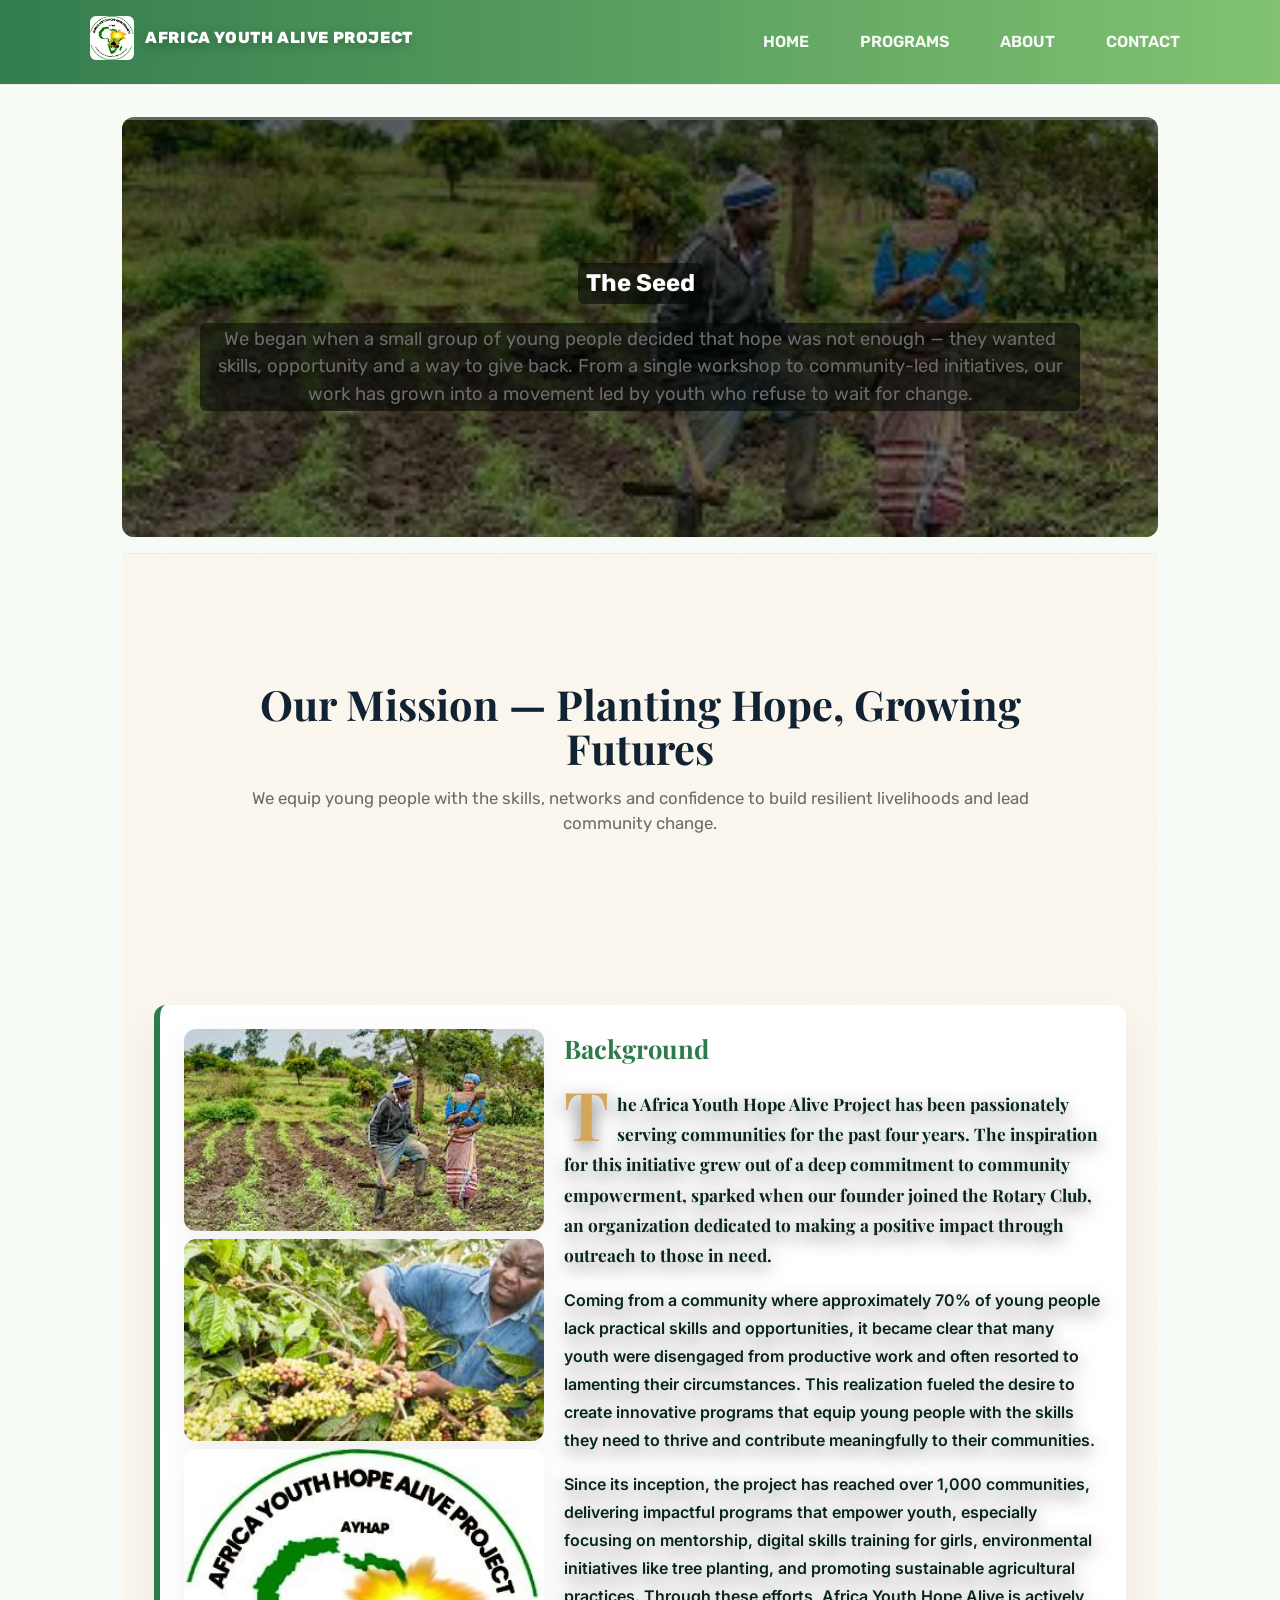
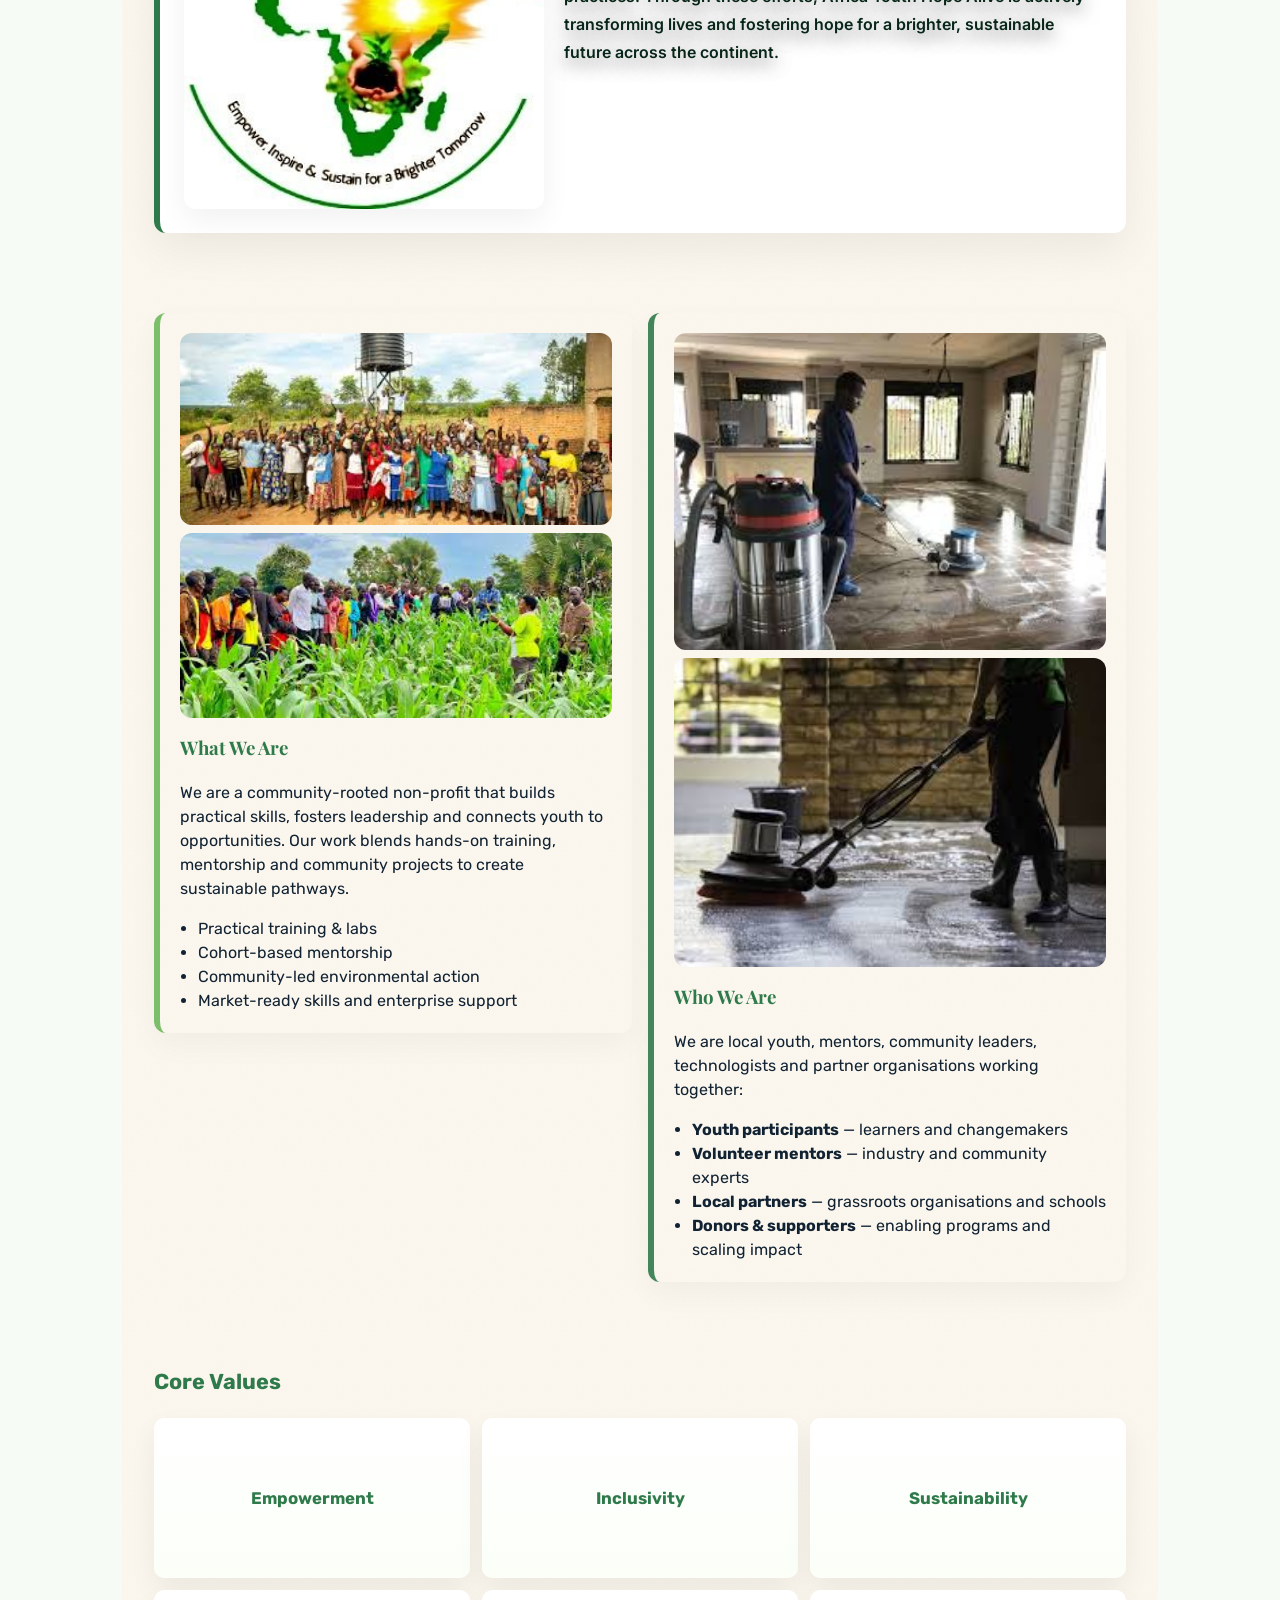
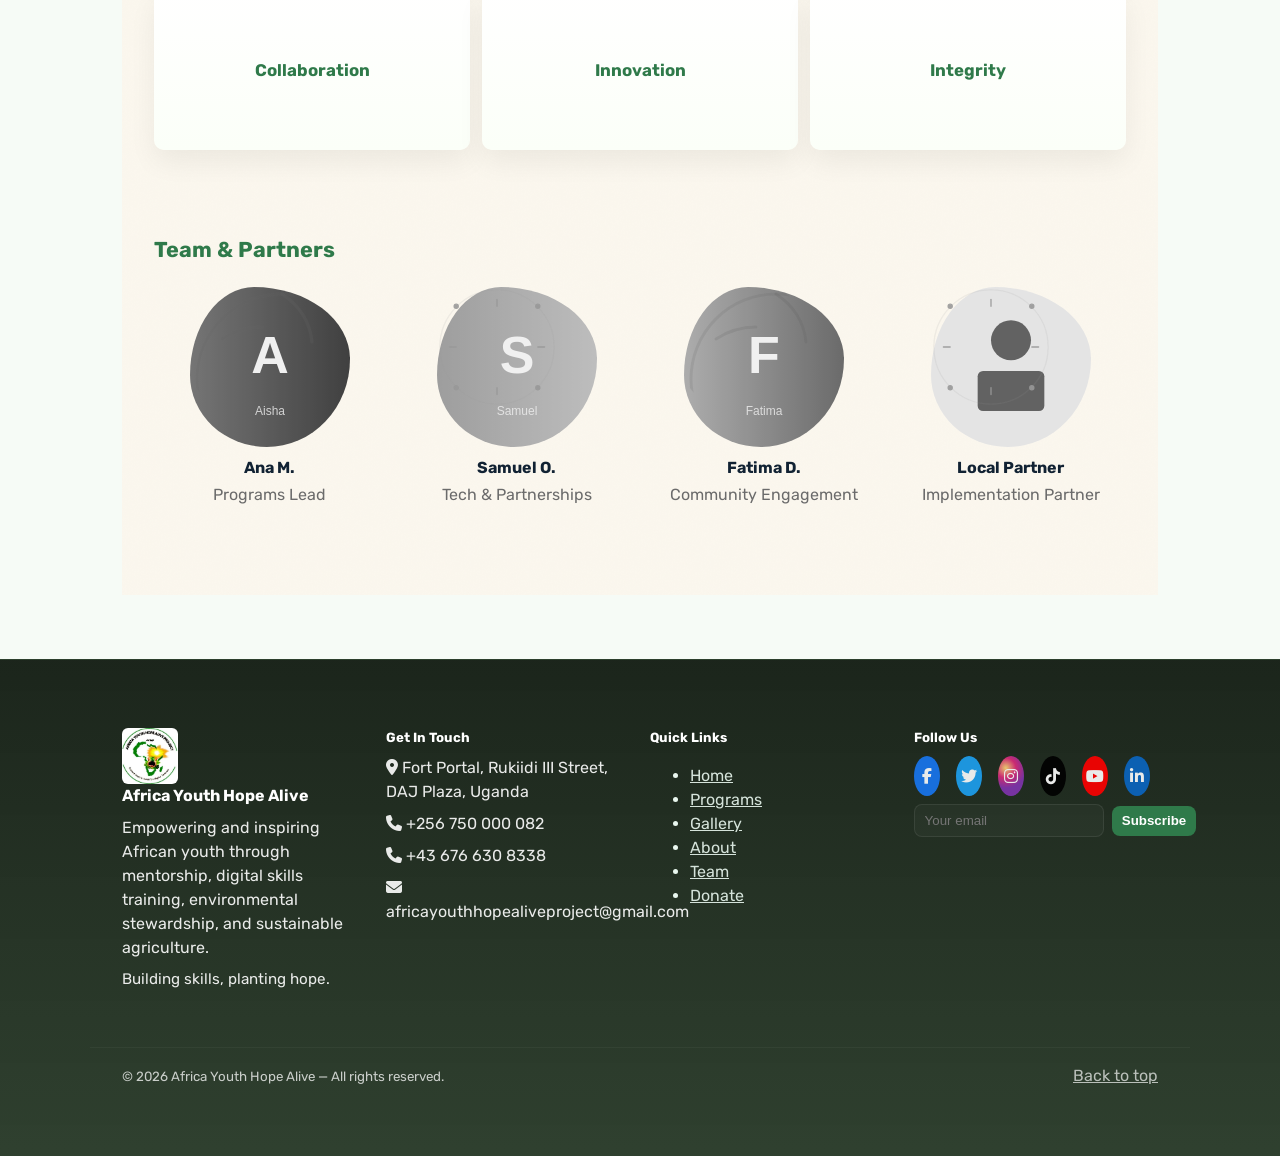
==== about.html @ 62cce955 "first commit" ====
<!doctype html>
<html lang="en">
<head>
  <meta charset="utf-8" />
  <meta name="viewport" content="width=device-width, initial-scale=1" />
  <title>About — AFRICA YOUTH ALIVE PROJECT</title>
  <link rel="stylesheet" href="https://cdnjs.cloudflare.com/ajax/libs/font-awesome/6.4.0/css/all.min.css" integrity="sha512-p6O3sX6Y7GQv+gWQk5xK1+6p3Y6G1G1K1J6D1p1x1G1K1J6D1p1x1G1K1J6D1p1x1" crossorigin="anonymous" referrerpolicy="no-referrer" />
  <link href="https://fonts.googleapis.com/css2?family=Inter:wght@300;400;600;700&display=swap" rel="stylesheet">
  <link href="https://fonts.googleapis.com/css2?family=Playfair+Display:wght@600;700&display=swap" rel="stylesheet">
  <link rel="stylesheet" href="css/sopot.css">
  <link rel="stylesheet" href="css/styles.css">
</head>
<body>
  <header class="site-header">
    <div class="container header-inner">
      <h1 class="logo"><a href="index.html" class="brand"><img src="assets/images/d1XpYEew_400x400.jpg" alt="Africa Youth Alive Project logo" class="site-logo"/><span class="site-title">AFRICA YOUTH ALIVE PROJECT</span></a></h1>
      <button class="nav-toggle" aria-label="Toggle navigation">☰</button>
      <nav class="main-nav">
        <a href="index.html">Home</a>
        <a href="programs.html">Programs</a>
        <a href="about.html">About</a>
        <a href="contact.html">Contact</a>
      </nav>
    </div>
  </header>
  <main class="container about-roots">
    <section class="narrative-hero" aria-label="Our Story — Seed">
      <div class="parallax-bg" style="background-image:url('assets/images/images-5.jpg')" aria-hidden="true"></div>
      <div class="container hero-content">
        <div class="hero-copy">
          <h1 class="text-bg-contrast">The Seed</h1>
          <p class="lead text-bg-contrast">We began when a small group of young people decided that hope was not enough — they wanted skills, opportunity and a way to give back. From a single workshop to community-led initiatives, our work has grown into a movement led by youth who refuse to wait for change.</p>
        </div>
      </div>
    </section>
    
    <!-- Background profile moved directly below hero (show immediately) -->
    <!-- background-profile removed (moved above) -->
    <!-- The Roots: Mission, Core Values Mosaic, Team/Partners -->
    <div class="below-hero-bg">
    <section class="roots-mission">
      <div class="mission-inner">
        <h1 class="mission-title">Our Mission — Planting Hope, Growing Futures</h1>
        <p class="mission-sub">We equip young people with the skills, networks and confidence to build resilient livelihoods and lead community change.</p>
      </div>
    </section>

    <section class="background-profile container" aria-label="Background">
      <div class="profile-card profile-grid">
        <div class="profile-portrait">
          <img src="assets/images/images-5.jpg" alt="Youth workshop portrait" loading="lazy" decoding="async" />
          <img src="assets/images/images.jpg" alt="Youth portrait 2" loading="lazy" decoding="async" />
          <img src="assets/images/d1XpYEew_400x400.jpg" alt="Logo portrait" loading="lazy" decoding="async" />
        </div>
        <div class="profile-body">
          <h2>Background</h2>
          <p class="profile-quote lead">The Africa Youth Hope Alive Project has been passionately serving communities for the past four years. The inspiration for this initiative grew out of a deep commitment to community empowerment, sparked when our founder joined the Rotary Club, an organization dedicated to making a positive impact through outreach to those in need.</p>

          <p>Coming from a community where approximately 70% of young people lack practical skills and opportunities, it became clear that many youth were disengaged from productive work and often resorted to lamenting their circumstances. This realization fueled the desire to create innovative programs that equip young people with the skills they need to thrive and contribute meaningfully to their communities.</p>

          <p>Since its inception, the project has reached over 1,000 communities, delivering impactful programs that empower youth, especially focusing on mentorship, digital skills training for girls, environmental initiatives like tree planting, and promoting sustainable agricultural practices. Through these efforts, Africa Youth Hope Alive is actively transforming lives and fostering hope for a brighter, sustainable future across the continent.</p>
        </div>
      </div>
    </section>

    <section class="what-who container">
      <div class="what-who-grid">
        <div class="what-card card large-card">
          <div class="card-media">
            <img src="assets/images/images-1.jpg" alt="Practical training" loading="lazy" decoding="async" />
            <img src="assets/images/images-2.jpg" alt="Training portrait 2" loading="lazy" decoding="async" />
          </div>
          <div class="card-body">
            <h3>What We Are</h3>
            <p>We are a community-rooted non-profit that builds practical skills, fosters leadership and connects youth to opportunities. Our work blends hands-on training, mentorship and community projects to create sustainable pathways.</p>
            <ul>
              <li>Practical training & labs</li>
              <li>Cohort-based mentorship</li>
              <li>Community-led environmental action</li>
              <li>Market-ready skills and enterprise support</li>
            </ul>
          </div>
        </div>
        <div class="who-card card large-card">
          <div class="card-media">
            <img src="assets/images/images-6.jpg" alt="Community leaders" loading="lazy" decoding="async" />
            <img src="assets/images/images-7.jpg" alt="Community portrait 2" loading="lazy" decoding="async" />
          </div>
          <div class="card-body">
            <h3>Who We Are</h3>
            <p>We are local youth, mentors, community leaders, technologists and partner organisations working together:</p>
            <ul class="who-list">
              <li><strong>Youth participants</strong> — learners and changemakers</li>
              <li><strong>Volunteer mentors</strong> — industry and community experts</li>
              <li><strong>Local partners</strong> — grassroots organisations and schools</li>
              <li><strong>Donors & supporters</strong> — enabling programs and scaling impact</li>
            </ul>
          </div>
        </div>
      </div>
    </section>

    <section class="roots-values container">
      <h2 class="section-heading">Core Values</h2>
      <div class="values-mosaic" role="list">
        <div class="flip-card" tabindex="0" role="listitem">
          <div class="flip-card-inner">
            <div class="flip-front">Empowerment</div>
            <div class="flip-back">We build capabilities through hands-on learning and mentorship.</div>
          </div>
        </div>
        <div class="flip-card" tabindex="0" role="listitem">
          <div class="flip-card-inner">
            <div class="flip-front">Inclusivity</div>
            <div class="flip-back">Everyone is welcome — we design programs for diverse needs.</div>
          </div>
        </div>
        <div class="flip-card" tabindex="0" role="listitem">
          <div class="flip-card-inner">
            <div class="flip-front">Sustainability</div>
            <div class="flip-back">We prioritize long-term impact and environmental stewardship.</div>
          </div>
        </div>
        <div class="flip-card" tabindex="0" role="listitem">
          <div class="flip-card-inner">
            <div class="flip-front">Collaboration</div>
            <div class="flip-back">We partner with communities, mentors and local organisations.</div>
          </div>
        </div>
        <div class="flip-card" tabindex="0" role="listitem">
          <div class="flip-card-inner">
            <div class="flip-front">Innovation</div>
            <div class="flip-back">We experiment with practical solutions and digital tools.</div>
          </div>
        </div>
        <div class="flip-card" tabindex="0" role="listitem">
          <div class="flip-card-inner">
            <div class="flip-front">Integrity</div>
            <div class="flip-back">We act transparently and responsibly in all our work.</div>
          </div>
        </div>
      </div>
    </section>

    <section class="roots-team container">
      <h2 class="section-heading">Team & Partners</h2>
      <div class="team-grid roots-grid">
        <div class="team-card roots-card">
          <div class="avatar avatar-leaf" style="background-image:url('assets/icons/team/A-M.svg')"></div>
          <h4>Ana M.</h4>
          <p>Programs Lead</p>
        </div>
        <div class="team-card roots-card">
          <div class="avatar avatar-circuit" style="background-image:url('assets/icons/team/S-O.svg')"></div>
          <h4>Samuel O.</h4>
          <p>Tech & Partnerships</p>
        </div>
        <div class="team-card roots-card">
          <div class="avatar avatar-leaf" style="background-image:url('assets/icons/team/F-D.svg')"></div>
          <h4>Fatima D.</h4>
          <p>Community Engagement</p>
        </div>
        <div class="team-card roots-card">
          <div class="avatar avatar-circuit" style="background-image:url('assets/icons/team/partner.svg')"></div>
          <h4>Local Partner</h4>
          <p>Implementation Partner</p>
        </div>
      </div>
    </section>
    </div>
  </main>
  <footer id="site-footer" class="site-footer">
    <div class="container footer-inner">
      <div class="col footer-about">
        <div class="footer-logo"><img src="assets/images/d1XpYEew_400x400.jpg" alt="Africa Youth Alive Project logo" class="site-logo"/></div>
        <h4>Africa Youth Hope Alive</h4>
        <p>Empowering and inspiring African youth through mentorship, digital skills training, environmental stewardship, and sustainable agriculture.</p>
        <p class="note">Building skills, planting hope.</p>
      </div>
      <div class="col footer-contact">
        <h5>Get In Touch</h5>
        <p><i class="fas fa-map-marker-alt"></i> Fort Portal, Rukiidi III Street, DAJ Plaza, Uganda</p>
        <p><i class="fas fa-phone"></i> +256 750 000 082</p>
        <p><i class="fas fa-phone"></i> +43 676 630 8338</p>
        <p><i class="fas fa-envelope"></i> africayouthhopealiveproject@gmail.com</p>
      </div>
      <div class="col footer-links">
        <h5>Quick Links</h5>
        <ul>
          <li><a href="index.html">Home</a></li>
          <li><a href="programs.html">Programs</a></li>
          <li><a href="gallery.html">Gallery</a></li>
          <li><a href="about.html">About</a></li>
          <li><a href="about.html#team">Team</a></li>
          <li><a href="donate.html">Donate</a></li>
        </ul>
      </div>
      <div class="col footer-follow">
        <h5>Follow Us</h5>
        <div class="social-icons">
          <a href="https://facebook.com/africayouthhopealive" aria-label="Facebook" target="_blank" rel="noopener"><i class="fab fa-facebook-f"></i></a>
          <a href="https://x.com/ayhap_?s=21" aria-label="Twitter" target="_blank" rel="noopener"><i class="fab fa-twitter"></i></a>
          <a href="https://www.instagram.com/ayhap_?igsh=bnV0dGRpdm4wZXp0&utm_source=qr" aria-label="Instagram" target="_blank" rel="noopener"><i class="fab fa-instagram"></i></a>
          <a href="https://www.tiktok.com/@africayouthhopealive_p?_r=1&_t=ZS-95q6ANTPNnp" aria-label="TikTok" target="_blank" rel="noopener"><i class="fab fa-tiktok"></i></a>
          <a href="https://youtube.com/africayouth" aria-label="YouTube" target="_blank" rel="noopener"><i class="fab fa-youtube"></i></a>
          <a href="https://linkedin.com/company/africayouth" aria-label="LinkedIn" target="_blank" rel="noopener"><i class="fab fa-linkedin-in"></i></a>
        </div>
        <form class="newsletter-form" data-formspree="YOUR_FORM_ID" action="#" method="POST">
          <label for="footer-news-email-a" class="sr-only">Email</label>
          <input id="footer-news-email-a" name="email" type="email" placeholder="Your email" required />
          <button class="btn" type="submit">Subscribe</button>
        </form>
      </div>
    </div>
    <div class="container footer-bottom">
      <div class="row">
        <div class="col"><small>© 2026 Africa Youth Hope Alive — All rights reserved.</small></div>
        <div class="col" style="text-align:right"><a href="#top">Back to top</a></div>
      </div>
    </div>
  </footer>

  <div class="modal" aria-hidden="true">
    <div class="modal-content">
      <div class="modal-header"><button class="modal-close btn">Close</button></div>
      <div class="modal-body"></div>
    </div>
  </div>

  <script src="js/main.js" defer></script>
</body>
</html>
---- css/sopot.css ----
/* Minimal Sopot-like theme CSS: responsive utilities and pre-styled components */
/* Fonts & Icons imported once here so all pages that include sopot.css get them */
@import url('https://fonts.googleapis.com/css2?family=Rubik:wght@300;400;500;700&family=Fira+Sans:wght@300;400;600;700&display=swap');
@import url('https://cdnjs.cloudflare.com/ajax/libs/font-awesome/6.4.0/css/all.min.css');
@import url('https://cdnjs.cloudflare.com/ajax/libs/OwlCarousel2/2.3.4/assets/owl.carousel.min.css');
@import url('https://cdnjs.cloudflare.com/ajax/libs/OwlCarousel2/2.3.4/assets/owl.theme.default.min.css');

:root{
  --sopot-bg:#ffffff; --sopot-accent:#2b9348; --sopot-muted:#6b7280; --sopot-max:1200px;
  --sopot-gap:1rem; --sopot-radius:8px; --sopot-shadow:0 6px 20px rgba(11,22,11,0.06);
}
*{box-sizing:border-box}
.site-fonts{font-family:'Rubik', 'Fira Sans', Inter, system-ui, Arial, sans-serif}
body{font-family:'Rubik', 'Fira Sans', Inter, system-ui, Arial, sans-serif;background:var(--sopot-bg);color:#0b0b0b;line-height:1.5;margin:0}
.container{max-width:var(--sopot-max);margin:0 auto;padding:0 1rem}

/* grid */
.row{display:flex;flex-wrap:wrap;gap:var(--sopot-gap)}
.col{flex:1 1 0;min-width:200px}
.col-1{flex:0 0 8.333%}
.col-2{flex:0 0 16.666%}
.col-3{flex:0 0 25%}
.col-4{flex:0 0 33.333%}
.col-6{flex:0 0 50%}

/* header/nav */
.site-header{background:linear-gradient(180deg,rgba(255,255,255,0.98),rgba(255,255,255,0.9));border-bottom:1px solid #eee;position:sticky;top:0;z-index:50}
.header-inner{display:flex;align-items:center;justify-content:space-between;padding:0.8rem 0}
.logo{font-weight:700;color:var(--sopot-accent);margin:0}
.main-nav{display:flex;gap:1rem;align-items:center}
.main-nav a{color:var(--sopot-muted);text-decoration:none;padding:0.4rem 0.6rem;border-radius:6px}
.main-nav a:hover{background:rgba(43,147,72,0.08);color:var(--sopot-accent)}
.nav-toggle{display:none;border:0;background:transparent;font-size:1.25rem}

/* hero */
.hero{padding:2.5rem 0}
.hero-slider{position:relative;overflow:hidden;border-radius:var(--sopot-radius);box-shadow:var(--sopot-shadow)}
.hero-slide{min-height:320px;background-size:cover;background-position:center;display:none}
.hero-slide.active{display:block}
.hero-overlay{background:linear-gradient(180deg,rgba(0,0,0,0.25),rgba(0,0,0,0.15));color:#fff;padding:2rem}
.hero-cta .btn{margin-right:0.5rem}

/* buttons */
.btn{display:inline-block;padding:0.6rem 1rem;border-radius:6px;background:var(--sopot-accent);color:#fff;text-decoration:none;border:0}
.btn.outline{background:transparent;color:var(--sopot-accent);border:1px solid rgba(43,147,72,0.12)}

/* cards and gallery */
.cards{display:grid;grid-template-columns:repeat(auto-fit,minmax(220px,1fr));gap:1rem}
.card{background:#fff;padding:1rem;border-radius:8px;box-shadow:var(--sopot-shadow)}
.gallery{display:grid;grid-template-columns:repeat(auto-fit,minmax(200px,1fr));gap:0.6rem}
.gallery img{width:100%;height:160px;object-fit:cover;border-radius:6px;cursor:pointer;transition:transform .18s ease}
.gallery img:hover{transform:scale(1.03)}

/* Flaticons placeholder support: put SVGs in assets/icons/flaticons/ and reference with .flaticon-[name] */
.flaticon {display:inline-block;width:1.2rem;height:1.2rem;background-size:contain;background-repeat:no-repeat;vertical-align:middle}
.flaticon-placeholder {background-image:url('/assets/icons/flaticons/placeholder.svg')}

/* CSS Animations */
.animate-fadein{animation:fadeInUp .6s ease both}
@keyframes fadeInUp{from{opacity:0;transform:translateY(12px)}to{opacity:1;transform:none}}

/* Owl Carousel small helper to make carousel touch-friendly and responsive */
.owl-carousel .owl-item img{display:block;width:100%;height:auto}

/* Card hover & elevation */
.card{transition:transform .18s ease,box-shadow .18s ease}
.card:hover{transform:translateY(-6px);box-shadow:0 18px 40px rgba(11,22,11,0.08)}

/* footer */
.site-footer{background:#f8faf9;padding:1.2rem 0;border-top:1px solid #eee}
.footer-inner{display:flex;gap:1rem;flex-wrap:wrap}
.footer-col{flex:1 1 220px}

/* modal */
.modal{position:fixed;inset:0;display:none;align-items:center;justify-content:center;background:rgba(0,0,0,0.6);z-index:80}
.modal.open{display:flex}
.modal-content{background:#fff;max-width:90%;max-height:90%;padding:0;border-radius:8px;overflow:auto}
.modal-body img,.modal-body video{max-width:100%;height:auto;display:block}

/* responsive tweaks */
@media (max-width:800px){.main-nav{display:none}.main-nav.open{display:flex;flex-direction:column;background:#fff;position:absolute;top:64px;right:12px;padding:0.6rem;border-radius:8px;box-shadow:var(--sopot-shadow)}.nav-toggle{display:block}}
---- css/styles.css ----
:root{
  --bg:#f6fbf6;
  --card:#ffffff;
  --accent:#2f7a4a;
  --accent-2:#7bbf6a;
  --electric-cyan:#00cbd6;
  --savannah-gold:#d4a65a;
  --muted:#6b6b6b;
  --max-width:1100px;
  --radius:10px;
}
/* Enable smooth scrolling for in-page anchors */
html{scroll-behavior:smooth}
*{box-sizing:border-box}
.note {font-size:.95rem;color:var(--muted)}
/* Base font stack: Rubik + Fira Sans provided by sopot.css */
body{margin:0;background:var(--bg);color:#123;line-height:1.5}
.container{max-width:var(--max-width);margin:0 auto;padding:2rem}
.site-header{background:linear-gradient(90deg, rgba(47,122,74,0.98), rgba(123,191,106,0.95));color:#fff}
.header-inner{display:flex;align-items:center;justify-content:space-between;padding:1rem 0;gap:1rem}
.logo{margin:0;font-size:1.25rem;font-weight:800;color:#fff;letter-spacing:0.6px;text-transform:uppercase;text-shadow:0 3px 12px rgba(0,0,0,0.28)}
.main-nav{display:flex;gap:0.5rem;align-items:center}
.main-nav a{color:rgba(255,255,255,0.95);margin-left:1rem;text-decoration:none;font-weight:600}
.logo{letter-spacing:0.6px}
.main-nav a{text-transform:uppercase}
/* Make small-screen nav links uppercase too */
@media(max-width:880px){.main-nav a{text-transform:uppercase}}
.nav-toggle{display:none;background:transparent;border:2px solid rgba(255,255,255,0.12);color:#fff;padding:6px 10px;border-radius:8px;font-size:18px}

/* Logo image: header and footer */
.site-logo{height:44px;width:auto;display:block;border-radius:6px}
.footer-logo .site-logo{height:56px}
@media(max-width:720px){.site-logo{height:36px}.footer-logo .site-logo{height:40px}}

/* Brand: inline logo + title in header */
.logo .brand{display:inline-flex;align-items:center;gap:.7rem;text-decoration:none;color:inherit}
.site-title{font-weight:800;color:#fff;text-transform:uppercase;letter-spacing:0.6px;font-size:1rem}
@media(max-width:520px){.site-title{display:none}}

/* Sticky header */
.site-header{position:sticky;top:0;z-index:60}
.site-header.scrolled{box-shadow:0 6px 18px rgba(10,20,10,0.12)}
.hero{position:relative;min-height:520px;display:flex;align-items:center;padding:0}
.hero::before{content:'';position:absolute;inset:0;background:linear-gradient(180deg,rgba(4,8,6,0.5),rgba(4,8,6,0.18));z-index:1}
.hero-inner{position:relative;z-index:2;padding:4rem 0}

/* Improve perceived image quality site-wide and ensure vivid hero text */
/* Subtle global image enhancements: slightly increase contrast/saturation for large visuals */
img{max-width:100%;height:auto;display:block}
.hero-image img, .hero-slide, .gallery img, .team-card img, .impact-card img, .contact-portrait img{filter:contrast(1.04) saturate(1.06);will-change:filter}

/* Hero overlay for strong text contrast over background images */
.hero{position:relative;background-size:cover;background-position:center}
.hero::before{content:'';position:absolute;inset:0;background:linear-gradient(180deg,rgba(4,8,6,0.56),rgba(4,8,6,0.18));pointer-events:none;z-index:1}
.hero .hero-inner,.hero .hero-overlay{position:relative;z-index:2}
.hero .hero-overlay h1,.hero .hero-overlay h2{color:#fff;text-shadow:0 8px 28px rgba(0,0,0,0.65);line-height:1.03}
  .hero .lead{color:#ffffff;font-weight:600;text-shadow:0 8px 26px rgba(0,0,0,0.72)}

/* Ensure hero buttons stand out */
.hero .btn{box-shadow:0 8px 30px rgba(0,0,0,0.18);border:none}

@media(max-width:720px){
  .hero::before{background:linear-gradient(180deg,rgba(4,8,6,0.6),rgba(4,8,6,0.28))}
}

/* Use existing Background/Profile card for the Background Story
  - eco-overlay using a local image
  - large serif typography for the leading paragraph
  - Savannah Gold drop-cap on the first letter of the lead paragraph */
.background-profile .profile-card{max-width:980px;margin:1rem auto;padding:2.25rem;border-radius:12px;background-image:linear-gradient(180deg, rgba(4,8,6,0.78), rgba(4,8,6,0.5)), url('assets/images/images-5.jpg');background-size:cover;background-position:center;color:#fff;box-shadow:0 24px 48px rgba(4,8,6,0.28);border-left:6px solid rgba(255,255,255,0.06);background-blend-mode:multiply}
.background-profile h2{font-family:'Playfair Display',serif;font-size:1.6rem;margin-top:0;color:#fff;text-shadow:0 6px 18px rgba(0,0,0,0.6)}
.background-profile .profile-card p{color:#ffffff;line-height:1.8;margin-bottom:0.9rem;font-family:Inter, system-ui, -apple-system, 'Segoe UI', Roboto, 'Helvetica Neue', Arial;text-shadow:0 6px 18px rgba(0,0,0,0.6)}
.background-profile .profile-card .profile-quote{font-family:'Playfair Display',serif;font-size:1.18rem;max-width:880px}
.background-profile .profile-card .profile-quote::first-letter{float:left;font-size:4.2rem;line-height:0.72;margin-right:.5rem;color:var(--savannah-gold);font-weight:700;text-shadow:0 6px 18px rgba(0,0,0,0.6)}
@media(max-width:720px){.background-profile .profile-card{padding:1.25rem}.background-profile .profile-card .profile-quote::first-letter{font-size:3rem}}

/* Improve text visibility on hero and key headings */
.hero h1, .hero h2, .hero .lead, .hero p, .hero .hero-content * {
  background: rgba(4,8,6,0.6);
  display: inline-block;
  padding: 0.15rem 0.5rem;
  border-radius: 6px;
  color: #ffffff;
  text-shadow: 0 4px 10px rgba(0,0,0,0.6);
}

/* Reusable utility for applying a dark, semi-opaque text background */
.text-bg-contrast {
  background: rgba(4,8,6,0.6);
  padding: 0.15rem 0.5rem;
  border-radius: 6px;
  color: #ffffff;
  display: inline-block;
  text-shadow: 0 4px 10px rgba(0,0,0,0.6);
}

@media(max-width:520px){
  .hero h1, .hero h2, .hero .lead, .hero p, .hero .hero-content * {
    padding: 0.1rem 0.35rem;
    border-radius: 4px;
  }
}

/* Dual-Growth hero split */
.hero-split{position:relative;padding:0}
.hero-split-inner{display:grid;grid-template-columns:1fr 40px 1fr;align-items:stretch;gap:0;position:relative}
.hero-left,.hero-right{min-height:420px;display:flex;align-items:center;justify-content:center;color:#fff}
.hero-left{background:linear-gradient(180deg,rgba(4,8,6,0.55),rgba(4,8,6,0.25));padding:2rem}
.hero-right{background:linear-gradient(180deg,rgba(4,8,6,0.55),rgba(4,8,6,0.12));padding:2rem}
.hero-panel-copy{max-width:520px;text-align:left}
.hero-panel-copy h1{font-size:2.6rem;margin:0 0 .6rem;line-height:1}
.hero-panel-copy p{font-size:1.05rem;margin-bottom:.8rem;color:rgba(255,255,255,0.9)}
.hero-divider{width:4px;background:linear-gradient(180deg,rgba(255,255,255,0.12),rgba(255,255,255,0.02));position:absolute;left:50%;top:0;bottom:0;transform:translateX(-50%);pointer-events:none}
.hero-glass{position:relative;left:50%;transform:translateX(-50%);width:84%;max-width:820px;border-radius:12px;padding:1rem;background:rgba(255,255,255,0.06);backdrop-filter:blur(6px) saturate(110%);box-shadow:0 10px 30px rgba(0,0,0,0.14);border:1px solid rgba(255,255,255,0.06);margin-top:-3rem}
.hero-glass-inner{color:#fff;text-align:center;padding:.8rem}
.glass-title{font-size:1.4rem;margin:0 0 .25rem}
.glass-lead{opacity:0.9;margin:0 0 .6rem}

/* Divider animation anchor for JS */
.hero-split[data-divider-offset] .hero-divider{transform:translateX(calc(-50% + var(--divider-offset, 0px))) }

@media(max-width:900px){.hero-split-inner{grid-template-columns:1fr}.hero-glass{position:static;margin:-3rem 1rem 1rem}}

@media(max-width:760px){
  .hero-panel-copy h1{font-size:1.6rem}
  .hero-panel-copy p{font-size:.95rem}
  .hero-left,.hero-right{min-height:300px}
  .hero-glass{margin-top:-1.5rem;padding:.8rem}
}

/* Digital Seed dashboard */
.digital-seed{margin-top:1.25rem}
.seed-row{display:grid;grid-template-columns:repeat(4,1fr);gap:1rem;margin-top:1rem}
.seed-card{padding:1.25rem;border-radius:12px;background:var(--card);box-shadow:0 12px 30px rgba(10,20,10,0.04);text-align:center;color:#123;border:1px solid rgba(10,20,10,0.04)}
.seed-card .seed-icon{font-size:28px;margin-bottom:.4rem}
.seed-card h4{margin:0 0 .25rem}
.seed-number{font-size:1.6rem;font-weight:700;margin:0;color:var(--accent)}
.seed-note{opacity:0.8;margin-top:.5rem;color:var(--muted)}
.seed-card.accent-gold .seed-number{color:var(--savannah-gold)}
.seed-card.accent-cyan .seed-number{color:var(--electric-cyan)}
.seed-card.accent-earth .seed-number{color:var(--accent-2)}
.seed-card.accent-default .seed-number{color:var(--accent)}
@media(max-width:880px){.seed-row{grid-template-columns:repeat(2,1fr)}}

/* Objective carousel styles */
.objective-carousel{display:flex;align-items:center;gap:.5rem}
.objective-carousel .obj-slides{display:flex;overflow:hidden;width:100%}
.obj-slide{min-width:100%;flex:0 0 100%;padding:1rem;border-radius:10px;background:var(--card);box-shadow:0 8px 30px rgba(10,20,10,0.04);text-align:left}
.obj-slide .obj-icon{font-size:28px;width:48px;height:48px;border-radius:10px;display:inline-flex;align-items:center;justify-content:center;margin-right:.6rem}
.obj-slide h4{display:inline-block;margin:0;font-size:1.05rem}
.obj-prev,.obj-next{background:transparent;border:none;font-size:22px;padding:.2rem .6rem;cursor:pointer}
.accent-gold{color:var(--savannah-gold);background:linear-gradient(180deg,rgba(212,166,90,0.08),rgba(212,166,90,0.03));border-radius:8px;padding:.45rem}
.accent-cyan{color:var(--electric-cyan);background:linear-gradient(180deg,rgba(0,203,214,0.08),rgba(0,203,214,0.03));border-radius:8px;padding:.45rem}
.accent-earth{color:var(--accent-2);background:linear-gradient(180deg,rgba(123,191,106,0.08),rgba(123,191,106,0.03));border-radius:8px;padding:.45rem}
.accent-green{color:var(--accent);background:linear-gradient(180deg,rgba(47,122,74,0.08),rgba(47,122,74,0.03));border-radius:8px;padding:.45rem}

/* Hero slider */
.hero-slider{position:relative;overflow:hidden;border-radius:12px}
.hero-slide{min-height:340px;display:flex;align-items:center;padding:2rem;background-size:cover;background-position:center;transition:transform .6s ease,opacity .6s ease;opacity:0;transform:translateX(20px)}
.hero-slide.active{opacity:1;transform:none}
.hero-overlay{max-width:920px;margin:0 auto;text-align:center;padding:2rem;border-radius:12px;background:rgba(255,255,255,0.02);backdrop-filter:blur(6px);color:#fff}
.hero-overlay h1{font-size:2.6rem;margin:0 0 .6rem}
.hero-overlay .lead{font-size:1.05rem;opacity:0.95}
.hero-controls{position:absolute;left:0;right:0;top:50%;transform:translateY(-50%);display:flex;justify-content:space-between;padding:0 1rem}
.hero-controls button{background:rgba(0,0,0,0.35);border:none;color:#fff;padding:.5rem .75rem;border-radius:8px;font-size:18px}
.hero-dots{position:absolute;left:50%;transform:translateX(-50%);bottom:12px;display:flex;gap:.5rem}
.hero-dot{width:10px;height:10px;border-radius:50%;background:rgba(255,255,255,0.5);cursor:pointer}
.hero-dot.active{background:var(--accent)}

/* Team cards */
.team-grid{display:grid;grid-template-columns:repeat(auto-fit,minmax(220px,1fr));gap:1rem}
.team-card{background:var(--card);padding:1rem;border-radius:10px;text-align:center;transition:transform .18s ease,box-shadow .18s ease}
.team-card:hover{transform:translateY(-6px);box-shadow:0 18px 40px rgba(11,22,11,0.06)}
.team-avatar{width:96px;height:96px;border-radius:50%;object-fit:cover;margin:0 auto 0.5rem;display:block}
.social-icons{display:flex;justify-content:center;gap:.5rem;margin-top:.5rem}
.social-icons a{display:inline-flex;width:36px;height:36px;align-items:center;justify-content:center;border-radius:8px;color:#fff;text-decoration:none}
.social-icons a.ig{background:#E1306C}
.social-icons a.fb{background:#1877F2}
.social-icons a.wa{background:#25D366}
.social-icons a.tt{background:#000000}
.social-icons a.x{background:#1DA1F2}
.social-icons a.li{background:#0A66C2}

.hero-copy h2{font-size:2rem;margin:0 0 .5rem}
.lead{color:var(--muted);margin-bottom:1rem}
.hero-image img{width:100%;height:320px;object-fit:cover;border-radius:var(--radius);box-shadow:0 8px 30px rgba(18,34,16,0.08)}
.btn{display:inline-block;background:var(--accent);color:#fff;padding:.6rem 1rem;border-radius:8px;text-decoration:none;font-weight:600}
.btn.outline{background:transparent;border:2px solid rgba(0,0,0,0.06);color:var(--accent)}
.values-list{display:grid;grid-template-columns:repeat(2,1fr);gap:.5rem;padding-left:0;list-style:none}
.values-list li{background:var(--card);padding:.75rem;border-radius:8px;box-shadow:0 6px 18px rgba(10,20,10,0.03)}
.objectives ol{background:transparent;padding-left:1.25rem}
.programs-preview .cards{display:grid;grid-template-columns:repeat(auto-fit,minmax(220px,1fr));gap:1rem;margin-top:1rem}

/* Featured program images */
.featured-image{width:100%;height:200px;object-fit:cover;border-radius:10px;display:block;margin:0 0.5rem 0.8rem}
.seed-card .featured-image{max-height:none}
@media(max-width:880px){.featured-image{height:140px}}

/* Mission and Core Values styling on homepage */
.container .values h3{font-family:'Playfair Display',serif;font-size:1.35rem;color:var(--accent)}
.container .values p{color:#123}
.container .values-list li{background:linear-gradient(180deg,#fff,#f8fff8);padding:.6rem;border-radius:8px;margin-bottom:.45rem}
.objectives h3{font-family:'Playfair Display',serif;font-size:1.35rem;color:var(--accent)}
.objective-carousel .obj-slide{background:linear-gradient(180deg,#ffffff,#fbfff8)}
/* Programs page specific styling */
.programs-hero .hero-overlay h1{font-size:2.1rem;margin:0 0 .5rem}
.programs-hero .lead{color:rgba(255,255,255,0.9)}
.program-detail .card{margin-top:1rem;padding:1.25rem;border-radius:10px;background:linear-gradient(180deg,#fff,#fbfff8);border-left:6px solid var(--accent);box-shadow:0 10px 30px rgba(10,20,10,0.04)}
.program-detail .card h3{margin-top:0}
.program-detail .card ul{margin:0 0 1rem 1.25rem}
.programs .card .btn{margin-top:.75rem}

/* Branch sections (alternating layouts) */
.branch{display:grid;grid-template-columns:1fr 420px;gap:2rem;align-items:center;padding:2.25rem 0}
.branch .content{padding:1rem}
.branch .media{border-radius:12px;overflow:hidden}

/* Tech / Digi Girls style (dark, electric cyan accents) */
.branch--tech{background:linear-gradient(180deg,#062914,#214f32);color:#e9f7ef;padding:2.5rem;border-radius:12px;position:relative}
.branch--tech .content h2{color:var(--accent-2)}
.branch--tech .accent{color:var(--accent-2)}
.branch--tech .media{background:linear-gradient(180deg,#092918,#163f28);display:flex;align-items:center;justify-content:center}
.branch--tech::before{content:'';position:absolute;inset:0;opacity:.04;background-image:url('/assets/icons/leaf-grid.svg');background-repeat:repeat;background-size:240px}

/* Programs Hero (Canopy) */
.programs-hero{position:relative;overflow:hidden;border-radius:14px;margin:1.25rem 0;padding:0}
.programs-hero .programs-canopy{position:absolute;inset:0;background-size:cover;background-position:center;z-index:1}
.programs-hero::before{content:'';position:absolute;inset:0;background:linear-gradient(90deg, rgba(47,122,74,0.84) 0%, rgba(0,203,214,0.38) 100%);mix-blend-mode:multiply;z-index:2}
.programs-hero .programs-hero-inner{position:relative;z-index:3;padding:4rem 2rem;text-align:left;color:#fff}
.programs-hero .hero-head{font-family:'Playfair Display',serif;font-size:2.4rem;margin:0 0 .6rem;color:#fff;text-shadow:0 8px 28px rgba(0,0,0,0.55)}
.programs-hero .lead{color:rgba(255,255,255,0.95);max-width:760px}

/* Category styles for alternating objectives */
.branch--tech{background:linear-gradient(180deg,#071e17,#173a27);color:#e9fbef}
.branch--tech .content h2{color:var(--accent)}
.branch--tech .action-card{background:linear-gradient(180deg,rgba(16,28,18,0.9),rgba(14,26,16,0.88));color:#e9fbef;border-radius:8px;padding:1rem;box-shadow:0 8px 30px rgba(47,122,74,0.06);border:1px solid rgba(47,122,74,0.12)}
.branch--tech .action-card h4{color:var(--accent)}
.branch--tech .btn.glow{box-shadow:0 12px 38px rgba(47,122,74,0.14)}

.branch--earth{background:linear-gradient(180deg,#f7f6f2,#fffffb);padding:2.5rem;border-radius:12px}
.branch--earth .content h2{color:var(--accent)}
.branch--earth .action-card{background:linear-gradient(180deg,#fff,#fbfff8);border-radius:12px;border:1px solid rgba(123,191,106,0.06);box-shadow:0 8px 20px rgba(10,20,10,0.04)}
.branch--earth .action-card h4{color:var(--accent)}

.branch--lead{background:#ffffff;padding:2.5rem;border-radius:12px}
.branch--lead .content h2{color:var(--savannah-gold)}
.branch--lead .action-card{background:linear-gradient(180deg,#fff,#fffef7);border-radius:12px;box-shadow:0 12px 36px rgba(18,24,16,0.06)}
.branch--lead .action-card h4{color:var(--savannah-gold)}

/* Quick stats mini-grid */
.status-grid{display:grid;grid-template-columns:repeat(3,1fr);gap:.5rem;margin-top:1rem}
.status-card{background:linear-gradient(180deg,#ffffff,#fbfff8);padding:.6rem;border-radius:8px;text-align:center;border:1px solid rgba(10,20,10,0.04);box-shadow:0 8px 20px rgba(10,20,10,0.04)}
.status-card .s-title{font-weight:700;color:var(--muted);font-size:.9rem}
.status-card .s-value{font-size:1.15rem;font-weight:800;margin-top:.25rem}

/* Mentorship vertical timeline */
.mentorship-timeline{display:grid;grid-template-columns:1fr 64px 1fr;gap:1rem;align-items:start;padding:1rem 0}
.timeline-line{position:relative;width:64px;display:flex;align-items:center;justify-content:center}
.timeline-line .line{width:6px;background:linear-gradient(180deg,var(--accent),var(--accent-2));height:100%;border-radius:4px;position:relative}
.timeline-line .line.vine{background-image:linear-gradient(180deg,#2f7a4a,#00cbd6);box-shadow:0 8px 30px rgba(47,122,74,0.06);}
.timeline-item{padding:1rem;background:var(--card);border-radius:12px;box-shadow:0 12px 30px rgba(10,20,10,0.04)}
.timeline-item h4{margin:0 0 .4rem}
.timeline-point{position:absolute;width:18px;height:18px;border-radius:50%;background:var(--savannah-gold);left:50%;transform:translateX(-50%);box-shadow:0 6px 18px rgba(0,0,0,0.12)}
@media(max-width:900px){.mentorship-timeline{grid-template-columns:1fr;}.timeline-line{width:100%;height:8px}.timeline-line .line{width:100%;height:6px;border-radius:6px}.timeline-point{left:10px;transform:none}}

/* Ensure status grid sits at the bottom of program cards and cards are spacious */
.card .status-grid{margin-top:auto}
.status-card{background:linear-gradient(180deg,#ffffff,#fbfff8);padding:.6rem;border-radius:8px;text-align:center;border:1px solid rgba(10,20,10,0.04);box-shadow:0 8px 20px rgba(10,20,10,0.04);white-space:normal}

/* Card modifier: green theme for Digi Girls */
.card--green{background:linear-gradient(180deg,#e6f7e8,#dff7df);border-left:6px solid rgba(47,122,74,0.95);color:#0b2b16}
.card--green h4{color:var(--accent)}
.card--green .icon{color:var(--accent-2)}
/* Make the glow button green on the green card instead of cyan */
.card--green .btn.glow{background:linear-gradient(90deg,#7fce95,#2f7a4a);color:#fff;box-shadow:0 10px 30px rgba(47,122,74,0.12),0 0 18px rgba(47,122,74,0.06)}

@media(max-width:760px){
  .hero{min-height:360px}
  .hero-overlay{padding:1rem}
  .hero-overlay h1{font-size:1.4rem}
  .hero-overlay .lead{font-size:.95rem}
}
.branch--earth{background:linear-gradient(180deg,#f7fff6,#ffffff);border-radius:12px;padding:2.5rem;position:relative}
.branch--earth .content h2{color:var(--accent)}
.branch--earth::after{content:'';position:absolute;right:-40px;top:-20px;width:280px;height:180px;background-image:url('/assets/icons/organic-blob.svg');background-repeat:no-repeat;background-size:contain;opacity:.35;pointer-events:none}

/* Action Cards */
.action-cards{display:grid;grid-template-columns:repeat(auto-fit,minmax(180px,1fr));gap:1rem;margin-top:1rem}
.action-card{background:linear-gradient(180deg,#fff,#fbfff8);padding:1rem;border-radius:10px;box-shadow:0 8px 30px rgba(10,20,10,0.04);border:1px solid rgba(10,20,10,0.02)}
.action-card h4{margin:0 0 .5rem}
.action-card p{margin:0;color:var(--muted)}

/* Button styles for variants */
.btn.glow{background:linear-gradient(90deg,#00f0ff,#00cbd6);color:#001319;box-shadow:0 6px 28px rgba(0,240,255,0.15),0 0 18px rgba(0,240,255,0.08) ;border:none}
.btn.glow:hover{filter:brightness(1.05);transform:translateY(-2px)}
.btn.solid{background:var(--accent);color:#fff;border:none;box-shadow:0 6px 18px rgba(47,122,74,0.12)}
.btn.solid:hover{filter:brightness(.98);transform:translateY(-1px)}

@media(max-width:900px){.branch{grid-template-columns:1fr;}}
.card{background:var(--card);padding:1rem;border-radius:8px;box-shadow:0 8px 20px rgba(15,20,10,0.03);display:flex;flex-direction:column;min-height:320px}
.card .icon{font-size:1.25rem;margin-right:.5rem;color:var(--accent)}
.more{margin-top:.75rem}
.contact-form{display:grid;grid-template-columns:1fr 1fr;gap:.5rem;max-width:720px}
.contact-form input,.contact-form textarea{padding:.6rem;border-radius:8px;border:1px solid #e6e6e6}
.contact-form textarea{grid-column:1 / -1}
.contact-form button{grid-column:1 / -1;justify-self:start}
.site-footer{padding:1.5rem 0;background:transparent;color:var(--muted)}

/* Contact page styles */
.contact-hero{background:var(--savannah-gold);color:#123;padding:3rem 0;position:relative;border-radius:10px;margin-bottom:1rem}
.contact-hero .hero-inner{position:relative}
.contact-hero .hero-overlay{max-width:980px;margin:0 auto;text-align:center}
.contact-hero::after{content:'';position:absolute;inset:0;opacity:0.08;background-image:url("data:image/svg+xml;utf8,<svg xmlns='http://www.w3.org/2000/svg' width='360' height='160'><path d='M10 120 C60 40,300 40,350 120' stroke='%230b3b20' stroke-opacity='0.12' stroke-width='6' fill='none'/></svg>");background-repeat:repeat;pointer-events:none}

.quick-connect .quick-cards{display:grid;grid-template-columns:repeat(3,1fr);gap:1rem;margin-top:1rem}
.card-image{width:100%;height:160px;object-fit:cover;border-radius:8px;margin-bottom:.6rem}
.connect-card{padding:1rem;border-radius:10px;text-align:left}
.connect-whatsapp{background:linear-gradient(180deg,rgba(47,122,74,0.06),rgba(47,122,74,0.03));border:1px solid rgba(47,122,74,0.06)}
.connect-email{background:linear-gradient(180deg,rgba(0,203,214,0.06),rgba(0,203,214,0.03));border:1px solid rgba(0,203,214,0.06)}
.connect-visit{background:linear-gradient(180deg,rgba(250,245,235,0.9),rgba(250,245,235,0.95));border:1px solid rgba(18,34,16,0.04)}

.contact-grid{display:grid;grid-template-columns:2fr 1fr;gap:1rem;margin-top:1rem}
.contact-main{min-width:0}
.contact-side .contact-map svg{width:100%;height:auto;display:block;border-radius:8px}
.map-illustration{border-radius:8px;overflow:hidden}
.pulse-dot{filter:drop-shadow(0 6px 12px rgba(0,0,0,0.08))}

/* Floating labels */
.floating{position:relative;display:block;margin-bottom:.8rem}
.floating input,.floating textarea,.floating select{width:100%;padding:.9rem .8rem;border-radius:8px;border:1px solid #e2e2e2;background:transparent}
.floating span{position:absolute;left:12px;top:50%;transform:translateY(-50%);transition:all .18s ease;color:var(--muted);pointer-events:none}
.floating input:focus + span,.floating textarea:focus + span,.floating select:focus + span,.floating input.has-val + span,.floating textarea.has-val + span{top:-10px;font-size:.8rem;color:var(--accent)}

.conditional-group{display:none}
.conditional-group.active{display:block}

.anti-spam{margin-top:.5rem}

/* Small privacy promise under contact form */
.privacy-promise{font-size:.95rem;color:var(--muted);margin-top:.6rem}

/* Map pin styling for inline SVG */
.map-illustration svg{width:100%;height:auto;display:block}
.map-pin{transition:transform .28s ease}
.map-illustration:hover .map-pin{transform:translateY(-4px)}
.map-pin-ring{transition:opacity .4s ease}
.static-map{width:100%;height:auto;border-radius:8px;box-shadow:0 12px 30px rgba(10,20,10,0.06);display:block}

/* Embedded interactive map */
.map-embed{width:100%;height:360px;border:0;border-radius:8px;box-shadow:0 12px 30px rgba(10,20,10,0.06);display:block}
@media(max-width:720px){.map-embed{height:260px}}

.social-voices{padding:1.2rem 0;margin-top:1.25rem;text-align:center}
.social-large{display:flex;gap:1rem;justify-content:center;margin-top:.8rem}
.social-large a{display:inline-flex;width:64px;height:64px;align-items:center;justify-content:center;border-radius:12px;color:#fff;font-size:1.6rem;text-decoration:none}
.social-ig{background:#E1306C}
.social-x{background:#1DA1F2}
.social-li{background:#0A66C2}

@media(max-width:880px){.quick-connect .quick-cards{grid-template-columns:1fr}.contact-grid{grid-template-columns:1fr}.social-large a{width:52px;height:52px}}

/* Footer styles */
.site-footer{background:linear-gradient(180deg,#f0faf0,transparent);padding:2rem 0;border-top:1px solid rgba(18,34,16,0.04)}
.footer-inner{display:flex;flex-wrap:wrap;gap:1rem;align-items:flex-start;justify-content:space-between}
.footer-col{min-width:220px}
.newsletter-form{display:flex;gap:.5rem;align-items:center}
.newsletter-form input{flex:1;padding:.5rem;border-radius:8px;border:1px solid #e6e6e6}
.footer-share{display:flex;gap:.5rem;align-items:center}
.share-btn{background:var(--accent-2);color:#fff;padding:.4rem .6rem;border-radius:8px;text-decoration:none}

/* Gallery & modal */
.gallery{display:grid;grid-template-columns:repeat(auto-fit,minmax(140px,1fr));gap:.6rem}
.gallery img{width:100%;height:120px;object-fit:cover;border-radius:8px;cursor:pointer}

/* Footer styles */
.site-footer{background:linear-gradient(180deg,rgba(23,33,23,0.98),rgba(36,54,36,0.95));color:#e9f7ef;padding:2.25rem 0;margin-top:2rem}
.site-footer a{color:inherit;opacity:.9}
.site-footer .footer-inner{display:flex;flex-wrap:wrap;gap:1.25rem}
.site-footer .footer-inner .col{min-width:200px}
.site-footer h4,.site-footer h5{margin:0 0 .5rem;color:#fff}
.site-footer p{margin:0 0 .5rem;color:rgba(255,255,255,0.9)}
.site-footer .social-icons a{display:inline-flex;width:38px;height:38px;align-items:center;justify-content:center;border-radius:8px;background:rgba(255,255,255,0.06);color:#fff;margin-right:.5rem;text-decoration:none}
.site-footer .newsletter-form{display:flex;gap:.5rem;align-items:center;margin-top:.5rem}
.site-footer .newsletter-form input{flex:1;padding:.5rem .6rem;border-radius:8px;border:1px solid rgba(255,255,255,0.08);background:rgba(255,255,255,0.03);color:#fff}
.site-footer .newsletter-form .btn{padding:.45rem .6rem}
.site-footer .footer-bottom{border-top:1px solid rgba(255,255,255,0.04);margin-top:1rem;padding-top:1rem;color:rgba(255,255,255,0.75)}
.sr-only{position:absolute;width:1px;height:1px;padding:0;margin:-1px;overflow:hidden;clip:rect(0,0,0,0);white-space:nowrap;border:0}

/* The Roots - About page styling */
.below-hero-bg{background-color:#FBF7EE;background-image:url('/assets/icons/texture-bone.svg');background-repeat:repeat;background-size:240px 160px;padding:2.5rem 0 3.5rem;border-top:1px solid rgba(18,34,16,0.04)}
.roots-mission{background:linear-gradient(180deg,rgba(251,247,238,0.0),rgba(251,247,238,0.0));padding:3.5rem 0;border-radius:10px;margin-bottom:1rem}
.mission-inner{max-width:900px;margin:0 auto;text-align:center;padding:2rem}
.mission-title{font-family:'Playfair Display', serif;font-size:2.6rem;line-height:1.05;margin:0 0 .6rem;color:#123}
.mission-sub{color:var(--muted);font-size:1.05rem}
.section-heading{font-size:1.35rem;margin:1.25rem 0;color:var(--accent)}

/* Centered mission above pillars (homepage) */
.mission-centered{max-width:920px;margin:0 auto;padding:1.6rem 1rem;text-align:center}
.mission-centered .lead{margin:0}

/* Horizontal four-pillars layout */
.pillars-row{margin-top:1rem}
.pillars-grid{display:grid;grid-template-columns:repeat(auto-fit,minmax(260px,1fr));gap:1rem;margin-top:0.5rem;align-items:start}
.pillar-card{display:flex;flex-direction:column;gap:1rem;padding:1.25rem;border-radius:12px;background:linear-gradient(180deg,#fff,#fbfff8);box-shadow:0 12px 36px rgba(10,20,10,0.06);border:1px solid rgba(10,20,10,0.04);min-height:320px}
.pillar-media img{width:100%;max-height:180px;object-fit:cover;display:block;border-radius:10px}
.pillar-body{flex:1;display:flex;flex-direction:column;justify-content:space-between}
.pillar-body{flex:1}

@media(max-width:920px){
  .pillars-grid{justify-content:center}
  .pillar-card{max-width:320px}
}

/* What / Who section */
.what-who-grid{display:grid;grid-template-columns:1fr 1fr;gap:1rem;align-items:start}
.what-card,.who-card{padding:1rem;border-radius:10px}
.what-card h3,.who-card h3{margin-top:0;color:var(--accent)}
.what-card,.who-card{padding:0;border-radius:12px}
.large-card{display:flex;gap:1rem;align-items:stretch;background:linear-gradient(180deg,#ffffff,#fbfff8);padding:1.25rem;border-radius:12px;border-left:6px solid var(--accent-2);box-shadow:0 12px 30px rgba(10,20,10,0.04)}
.large-card .card-media{flex:0 0 240px;display:flex;flex-direction:column;gap:0.5rem}
.large-card .card-media img{width:100%;height:50%;object-fit:cover;border-radius:12px;display:block;flex:1}
.large-card .card-body{flex:1}
.large-card h3{margin-top:0;color:var(--accent);font-family:'Playfair Display',serif}
.what-card{background:linear-gradient(180deg,#ffffff,#f8fffb);border-left:6px solid var(--accent-2)}
.who-card{background:linear-gradient(180deg,#ffffff,#fffdf8);border-left:6px solid rgba(47,122,74,0.9)}
.what-card ul,.who-card .who-list{margin:0;padding-left:1.1rem}
.what-card{background:transparent}
.who-card{background:transparent}
@media(max-width:900px){.large-card{flex-direction:column}.large-card .card-media{flex:0 0 auto;flex-direction:row;gap:0.5rem}.large-card .card-media img{width:50%;height:auto;border-radius:8px}}

@media(max-width:900px){.what-who-grid{grid-template-columns:1fr}}

.background-profile .profile-card{max-width:980px;margin:1rem auto;padding:1.25rem;border-radius:12px;background:rgba(255,255,255,0.98);box-shadow:0 12px 30px rgba(10,20,10,0.04);border-left:6px solid var(--accent);color:var(--accent)}
.background-profile h2{font-family:'Playfair Display',serif;font-size:1.6rem;margin-top:0;color:var(--accent);font-weight:700;text-shadow:0 6px 18px rgba(0,0,0,0.06)}
.background-profile p{color:#072618;line-height:1.7;margin-bottom:0.9rem;font-weight:600}
.background-profile .profile-card ul{margin-top:.6rem;padding-left:1.1rem}

@media(max-width:720px){.background-profile .profile-card{padding:1rem;margin:0.75rem}}

/* Mosaic flip cards */
.values-mosaic{display:grid;grid-template-columns:repeat(auto-fit,minmax(160px,1fr));gap:1rem}
.flip-card{perspective:900px;background:transparent}
.flip-card-inner{position:relative;width:100%;height:160px;transition:transform .6s;transform-style:preserve-3d;border-radius:10px;box-shadow:0 12px 28px rgba(10,20,10,0.06)}
.flip-card:focus .flip-card-inner,.flip-card:hover .flip-card-inner{transform:rotateY(180deg)}
.flip-front,.flip-back{position:absolute;inset:0;backface-visibility:hidden;display:flex;align-items:center;justify-content:center;border-radius:10px;padding:1rem;font-weight:700}
.flip-front{background:linear-gradient(180deg,#fff,#fbfff8);color:var(--accent);font-size:1.05rem}
.flip-back{transform:rotateY(180deg);background:linear-gradient(180deg,#e9fffb,#f0fffd);color:#045b5d;font-weight:600;text-align:center;font-size:.95rem;padding:.8rem}

/* Team/Partners grid with circular avatars and decorative rings */
.roots-grid{display:grid;grid-template-columns:repeat(auto-fit,minmax(180px,1fr));gap:1rem;margin-top:1rem}
.roots-card{text-align:center;padding:1rem;background:transparent;border-radius:12px}
.avatar{width:120px;height:120px;border-radius:50%;background-size:cover;background-position:center;margin:0 auto 0.6rem;position:relative}
.avatar::after{content:'';position:absolute;left:-8px;top:-8px;width:136px;height:136px;border-radius:50%;pointer-events:none;background-repeat:no-repeat;background-position:center;background-size:cover;opacity:.9}
.avatar-leaf::after{background-image:url('/assets/icons/leaf-ring.svg');}
.avatar-circuit::after{background-image:url('/assets/icons/circuit-ring.svg');}
.roots-card h4{margin:.4rem 0 .15rem}
.roots-card p{margin:0;color:var(--muted)}

@media(max-width:680px){.mission-title{font-size:1.8rem}.flip-card-inner{height:140px}.avatar{width:96px;height:96px}.avatar::after{left:-6px;top:-6px;width:108px;height:108px}}

/* Subtle separation between hero and content */
.hero + .below-hero-bg{margin-top:-2rem}

/* Social brand colors for footer icons */
.site-footer .social-icons i.fab{font-size:16px}
.site-footer .social-icons a{display:inline-flex;width:40px;height:40px;align-items:center;justify-content:center;border-radius:50%;color:#fff;margin-right:8px;text-decoration:none;transition:transform .12s ease,opacity .12s ease}
.site-footer .social-icons a i{color:#fff}
.site-footer .social-icons a[aria-label="Facebook"]{background:#1877F2}
.site-footer .social-icons a[aria-label="Twitter"]{background:#1DA1F2}
.site-footer .social-icons a[aria-label="Instagram"]{background:radial-gradient(circle at 30% 30%,#feda75 0%,#dd2a7b 30%,#8134af 60%)}
.site-footer .social-icons a[aria-label="YouTube"]{background:#FF0000}
.site-footer .social-icons a[aria-label="LinkedIn"]{background:#0A66C2}
.site-footer .social-icons a[aria-label="TikTok"]{background:#000}
.site-footer .social-icons a:hover{transform:translateY(-4px) scale(1.04);opacity:1}

/* Team grid tweaks */
.team-grid .team-card{padding:1.25rem;background:var(--card);border-radius:12px;text-align:center}
.team-card h4{margin:.6rem 0 .35rem}
.team-card p{margin:0;color:var(--muted)}
.team-card img.team-avatar{width:160px;height:160px;border-radius:10px;margin:0 auto 0.75rem;object-fit:cover}
.team-card[data-bio-name]{cursor:pointer}

/* Responsive footers */
@media(min-width:900px){.site-footer .footer-inner{display:flex;justify-content:space-between}}

.main-nav{display:flex;gap:1rem;align-items:center}
@media(max-width:800px){
  .main-nav{flex-direction:column;display:none}
  .main-nav.open{display:flex}
}
.modal{position:fixed;inset:0;background:rgba(4,8,6,0.6);display:flex;align-items:center;justify-content:center;padding:2rem;visibility:hidden;opacity:0;transition:opacity .2s ease}
.modal.open{visibility:visible;opacity:1}
.modal-content{max-width:900px;width:100%;background:var(--card);border-radius:10px;overflow:hidden;box-shadow:0 20px 60px rgba(10,20,10,0.25)}
.modal-header{display:flex;justify-content:flex-end;padding:.5rem}
.modal-body{padding:1rem}
.modal-body img, .modal-body video{width:100%;height:auto;display:block}

/* Simple slide overlay */
.slide{transform:translateY(8px);opacity:0;transition:transform .45s ease,opacity .45s ease}
.slide.in-view{transform:none;opacity:1}

/* Mobile navigation */
@media(max-width:880px){
  .main-nav{position:fixed;right:12px;top:64px;background:linear-gradient(180deg,rgba(255,255,255,0.98),#fff);color:#123;padding:1rem;border-radius:12px;box-shadow:0 10px 30px rgba(10,20,10,0.08);flex-direction:column;display:none}
  .main-nav.open{display:flex}
  .nav-toggle{display:inline-block}
  .hero-image img{height:200px}
}

/* Gallery hover effects */
.gallery img{transition:transform .28s ease,filter .28s ease}

/* Home: How We Work, Impact and Partners */
.how-we-work{display:grid;grid-template-columns:repeat(3,1fr);gap:1rem;margin:2.25rem 0}
.how-card{background:var(--card);padding:1.25rem;border-radius:12px;box-shadow:0 8px 20px rgba(10,20,10,0.06);text-align:center}
.how-card h4{margin:.6rem 0}
.impact-grid{display:grid;grid-template-columns:repeat(3,1fr);gap:12px;margin:1rem 0}
.impact-card{background:linear-gradient(180deg,rgba(255,255,255,0.02),transparent);border-radius:10px;overflow:hidden}
.impact-card img{width:100%;height:160px;object-fit:cover;display:block}
.impact-card .card-body{padding:.8rem}
.partner-logo{background:var(--card);padding:.6rem;border-radius:8px;min-width:92px;display:flex;align-items:center;justify-content:center}

@media(max-width:900px){
  .how-we-work{grid-template-columns:1fr}
  .impact-grid{grid-template-columns:1fr}
}

/* Core values mosaic */
.values-mosaic{display:grid;grid-template-columns:repeat(3,1fr);gap:12px;margin-top:0.6rem}
.value-tile{background:var(--card);padding:1rem;border-radius:12px;box-shadow:0 8px 24px rgba(10,20,10,0.04);line-height:1.45}
@media(max-width:900px){.values-mosaic{grid-template-columns:1fr}}

/* Impact grid tweaks */
.impact-grid{grid-template-columns:repeat(3,1fr)}
@media(max-width:900px){.impact-grid{grid-template-columns:1fr}}

/* Contact grid */
.contact-grid{display:grid;grid-template-columns:1fr 320px;gap:1rem;align-items:start}
.contact-form{background:var(--card);padding:1rem;border-radius:10px}
.contact-form input,.contact-form textarea{width:100%;padding:.6rem;border-radius:6px;border:1px solid rgba(0,0,0,0.06);margin-top:.5rem}
.contact-portrait{background:var(--card);padding:1rem;border-radius:10px;text-align:center}
.contact-portrait img{width:100%;height:auto;border-radius:8px;max-height:320px;object-fit:cover}
@media(max-width:900px){.contact-grid{grid-template-columns:1fr}}
.gallery img:hover{transform:scale(1.03);filter:brightness(.94)}

/* Accessibility focus */
a:focus{outline:3px solid rgba(123,191,106,0.25);outline-offset:3px}


@media(max-width:880px){
  .hero-inner{grid-template-columns:1fr}
  .hero-image img{height:220px}
  .values-list{grid-template-columns:1fr}
  .contact-form{grid-template-columns:1fr}
}

/* Digi Girls page specific contrast and heading visibility tweaks */
.digi-girls .program-detail .card h2,
.digi-girls .program-detail .card h3,
.digi-girls .program-detail .card .lead{
  color:#0ec8df;
}
.digi-girls .action-card h4{
  color:#0098b3;
  font-weight:700;
  font-size:1.05rem;
}

/* Pillars grid (interactive cards) */
.pillars-grid{display:grid;grid-template-columns:repeat(2,1fr);gap:12px;margin-top:0.6rem}
.pillar-card{background:var(--card);border-radius:12px;overflow:hidden;display:flex;flex-direction:column;transition:transform .18s ease,box-shadow .18s ease;position:relative}
.pillar-card:hover{transform:translateY(-6px);box-shadow:0 20px 40px rgba(12,24,12,0.08)}
.pillar-media img{width:100%;height:140px;object-fit:cover;display:block}
.pillar-body{padding:0.9rem}
.pillar-body h4{margin:.25rem 0 .45rem}
.pillar-body p{margin:0 0 .8rem;color:var(--muted)}
.pillar-link{opacity:0;transform:translateY(6px);transition:opacity .22s ease,transform .22s ease;display:inline-block}
.pillar-card:hover .pillar-link{opacity:1;transform:none}

@media(max-width:900px){.pillars-grid{grid-template-columns:1fr}}

/* Mission - use soft bone / off-white background already defined (.below-hero-bg) */
.mission-inner .mission-media{margin-top:1rem}
.mission-inner .gallery{display:flex;gap:.6rem;flex-wrap:wrap;justify-content:center}
.mission-inner .gallery div{flex:1 1 220px}
.mission-inner .gallery img{height:140px;object-fit:cover;border-radius:8px}

/* Success Stories masonry */
.success-masonry{column-count:3;column-gap:12px}
.success-masonry .m-item{display:inline-block;width:100%;margin:0 0 12px;break-inside:avoid;padding:0;background:transparent}
.success-masonry .m-item img,.success-masonry .m-item video{width:100%;height:auto;border-radius:8px;display:block}
.success-masonry .m-item.m-small{max-height:160px}
.success-masonry .m-item.m-medium{max-height:260px}
.success-masonry .m-item.m-large{max-height:420px}
.success-masonry .caption{font-size:.95rem;color:var(--muted);margin:.4rem 0 0}
@media(max-width:1100px){.success-masonry{column-count:2}}
@media(max-width:680px){.success-masonry{column-count:1}}

/* Value tiles: icon styling */
.value-tile{display:flex;flex-direction:column;gap:.5rem}
.value-icon{font-size:26px;color:var(--accent);margin-bottom:.25rem}
.value-tile h4{margin:0;font-size:1.05rem}
.value-tile p{margin:0;color:var(--muted);font-size:.95rem}

/* Centering adjustments for new sections */
.pillars-grid .pillar-body{text-align:center}
.values-mosaic .value-tile{align-items:center;text-align:center}
.mission-inner .mission-title,.mission-inner .mission-sub{text-align:center}
.success-masonry .caption{text-align:center}
.mission-inner .gallery img{margin:0 auto;display:block}

/* Homepage-wide centering (applies only when body has .home) */
.home main > section h3,
.home main > section p,
.home main > section .lead,
.home main > section .mission-sub{
  text-align:center;
}
.home .row{display:flex;flex-wrap:wrap;justify-content:center;gap:12px}
.home .row .col{flex:0 1 320px;text-align:center}
.home .container{margin-left:auto;margin-right:auto}
/* Filter bar for Wall of Hope */
.filter-bar{display:flex;gap:8px;justify-content:center;margin:0 auto 12px}
.filter-btn{padding:.45rem .9rem;border-radius:999px;border:1px solid rgba(10,20,10,0.06);background:transparent;cursor:pointer;font-weight:600}
.filter-btn.active{background:var(--accent);color:#fff;border-color:transparent}

/* Duotone effect */
.duotone{filter:grayscale(1) sepia(.12) hue-rotate(70deg) saturate(.9) contrast(.95);transition:filter .28s ease,transform .28s ease}
.success-masonry .m-item:hover .duotone,.gallery img:hover{filter:none;transform:scale(1.02)}

/* Masonry layout tweaks */
.success-masonry{column-fill:balance}
.success-masonry .m-item{display:inline-block;width:100%;margin:0 0 12px;break-inside:avoid}
.success-masonry .m-item img{width:100%;height:auto;display:block;border-radius:8px}

/* Accordion FAQ styles */
.faq-columns{display:grid;grid-template-columns:1fr 1fr;gap:1rem}
.qa-item{border-bottom:1px solid rgba(10,20,10,0.04);padding:0.6rem 0}
.qa-toggle{background:transparent;border:0;padding:0;font-weight:700;cursor:pointer;display:flex;align-items:center;gap:.6rem;width:100%;text-align:left}
.qa-toggle .icon{width:28px;height:28px;display:inline-flex;align-items:center;justify-content:center;border-radius:6px;background:rgba(0,0,0,0.03)}
.qa-content{max-height:0;overflow:hidden;transition:max-height .28s ease,padding .22s ease;background:#FBF7EE;border-radius:8px;margin-top:.5rem;padding:0 0.6rem}
.qa-item.expanded .qa-content{max-height:400px;padding:.6rem}

/* Path cards / Get Involved */
.path-cards{display:grid;grid-template-columns:repeat(3,1fr);gap:12px;margin-bottom:12px}
.path-card{padding:1.1rem;border-radius:12px;color:#fff;display:flex;flex-direction:column;align-items:center;justify-content:center;text-align:center;transition:transform .18s ease,box-shadow .18s ease}
.path-card h4{margin:0 0 .4rem}
.path-card p{margin:0 0 .8rem}
.path-card.volunteer{background:linear-gradient(180deg,#f6e6c0,#e6c97a);color:#2c220f}
.path-card.partner{background:linear-gradient(180deg,#114228,#2f7a4a)}
.path-card.donate{background:linear-gradient(90deg,#00f0ff,#00cbd6);color:#012b2b}
.path-card:hover{transform:translateY(-8px);box-shadow:0 18px 46px rgba(6,20,10,0.12)}

/* Ticker */
.ticker{overflow:hidden;background:transparent;border-radius:8px;padding:.4rem 0}
.ticker-inner{display:inline-block;white-space:nowrap;padding-left:100%;animation:scroll 18s linear infinite}
@keyframes scroll{0%{transform:translateX(0)}100%{transform:translateX(-100%)}}

@media(max-width:900px){.path-cards{grid-template-columns:1fr}.faq-columns{grid-template-columns:1fr}}

/* ========= Green-Tech About additions ========= */
/* Narrative Hero (Parallax) */
.narrative-hero{position:relative;min-height:420px;display:flex;align-items:center;justify-content:center;overflow:hidden;border-radius:12px;margin-bottom:1rem}
.narrative-hero .parallax-bg{position:absolute;inset:0;background-size:cover;background-position:center;transform:translateY(0);will-change:transform;z-index:1}
.narrative-hero::before{content:'';position:absolute;inset:0;background:linear-gradient(180deg,rgba(4,8,6,0.6),rgba(4,8,6,0.55));z-index:2}
.narrative-hero .hero-content{position:relative;z-index:3;text-align:center;color:#fff;padding:3rem 1rem}
.narrative-hero .hero-content .lead{max-width:880px;margin:0 auto;font-size:1.15rem}

/* Compass (Mission & Vision) */
.compass-inner{display:grid;grid-template-columns:1fr 1fr;gap:1rem;align-items:stretch;margin:1.25rem 0}
.compass .panel{padding:2rem;border-radius:12px;color:#fff;min-height:240px;display:flex;flex-direction:column;justify-content:center}
.compass .panel h2{font-family:'Playfair Display',serif;font-size:1.6rem;margin:0 0 .6rem}
.compass .panel.mission{background:linear-gradient(180deg,var(--accent),var(--accent-2));}
.compass .panel.vision{background:linear-gradient(180deg,var(--electric-cyan),#008f93);}
.compass .panel p{color:#fff;margin:0;line-height:1.6}
@media(max-width:900px){.compass-inner{grid-template-columns:1fr}.compass .panel{padding:1.25rem}}

/* Core Values: Hex / mosaic with flip and icons */
.values-mosaic{display:grid;grid-template-columns:repeat(3,1fr);gap:12px;margin-top:0.6rem}
.value-icon{font-size:28px;margin-bottom:.4rem}
.flip-front{display:flex;flex-direction:column;align-items:center;justify-content:center;gap:.4rem}
.flip-front i{font-size:32px}
.value-empowerment .flip-front{border:3px solid rgba(47,122,74,0.12)}
.value-sustainability .flip-front{border:3px solid rgba(33,150,83,0.18)}
.value-innovation .flip-front{border:3px solid rgba(0,203,214,0.18)}
.value-inclusivity .flip-front{border:3px solid rgba(212,166,90,0.18)}
.value-collaboration .flip-front{border:3px solid rgba(102,84,255,0.12)}
.value-inspiration .flip-front{border:3px solid rgba(255,153,51,0.12)}
.flip-front span{font-weight:700}
.flip-back{font-weight:600}

/* Data strip (Stats Nugget) */
.data-strip{display:flex;gap:1rem;justify-content:space-between;align-items:center;padding:1rem;border-radius:12px;background:linear-gradient(90deg,rgba(0,0,0,0.03),rgba(0,0,0,0.02));margin:1.25rem 0}
.data-kpi{flex:1;text-align:center;padding:1rem;border-radius:10px;background:linear-gradient(180deg,rgba(255,255,255,0.98),rgba(250,250,250,0.96));box-shadow:0 8px 22px rgba(10,20,10,0.04)}
.data-kpi .num{font-size:2.2rem;font-weight:800;color:var(--savannah-gold);display:block}
.data-kpi .label{color:var(--muted);margin-top:0.35rem}
@media(max-width:880px){.data-strip{flex-direction:column}.data-kpi{width:100%}}

/* Team: blob masks, grayscale -> color on hover */
.team-grid .team-card{background:transparent;padding:0;border-radius:0}
.team-card .avatar{width:160px;height:160px;border-radius:40% 60% 52% 48% / 55% 45% 55% 45%;margin:0 auto 0.6rem;filter:grayscale(1) contrast(0.98) brightness(.95);transition:filter .36s ease,transform .36s ease}
.team-card:hover .avatar{filter:none;transform:scale(1.02)}
.team-card h4{margin:0.5rem 0 0.2rem}
.team-card p{margin:0;color:var(--muted)}

/* Sustainability Footer-Bridge */
.sustainability-bridge{padding:2rem;border-radius:10px;margin:1.5rem 0 0;background:linear-gradient(180deg,rgba(18,34,16,0.06),rgba(47,122,74,0.02));display:flex;align-items:center;gap:1rem}
.sustainability-bridge .badge{width:96px;height:96px;border-radius:12px;background:linear-gradient(180deg,var(--accent-2),var(--accent));display:flex;align-items:center;justify-content:center;color:#fff;font-weight:800;font-size:1.05rem}
.sustainability-bridge .copy{flex:1}
.sustainability-bridge p{margin:0;color:#123}

/* Small responsive tweaks */
@media(max-width:720px){.values-mosaic{grid-template-columns:repeat(2,1fr)}.compass-inner{grid-template-columns:1fr}.team-card .avatar{width:120px;height:120px}}

/* End Green-Tech additions */

/* Background-profile: left-aligned portrait layout (overrides) */
.background-profile .profile-card.profile-grid{display:grid;grid-template-columns:360px 1fr;gap:1.25rem;align-items:stretch;background:var(--card);padding:1.5rem;border-radius:12px;box-shadow:0 18px 40px rgba(10,20,10,0.06);border-left:6px solid var(--accent);color:#123}
.background-profile .profile-portrait{display:flex;flex-direction:column;gap:0.5rem}
.background-profile .profile-portrait img{width:100%;height:100%;border-radius:12px;object-fit:cover;display:block;box-shadow:0 10px 30px rgba(10,20,10,0.06);flex:1}
.background-profile .profile-body{padding:0}
.background-profile .profile-body h2{margin-top:0;font-family:'Playfair Display',serif;color:var(--accent);font-size:1.6rem}
.background-profile .profile-body .lead{font-size:1.08rem;color:#072618;font-weight:700;margin-bottom:.6rem}
.background-profile .profile-body p{color:#072618;line-height:1.75;margin-bottom:0.9rem}
@media(max-width:900px){.background-profile .profile-card.profile-grid{grid-template-columns:1fr;gap:.85rem}.background-profile .profile-portrait img{width:100%;height:auto;border-radius:8px}}
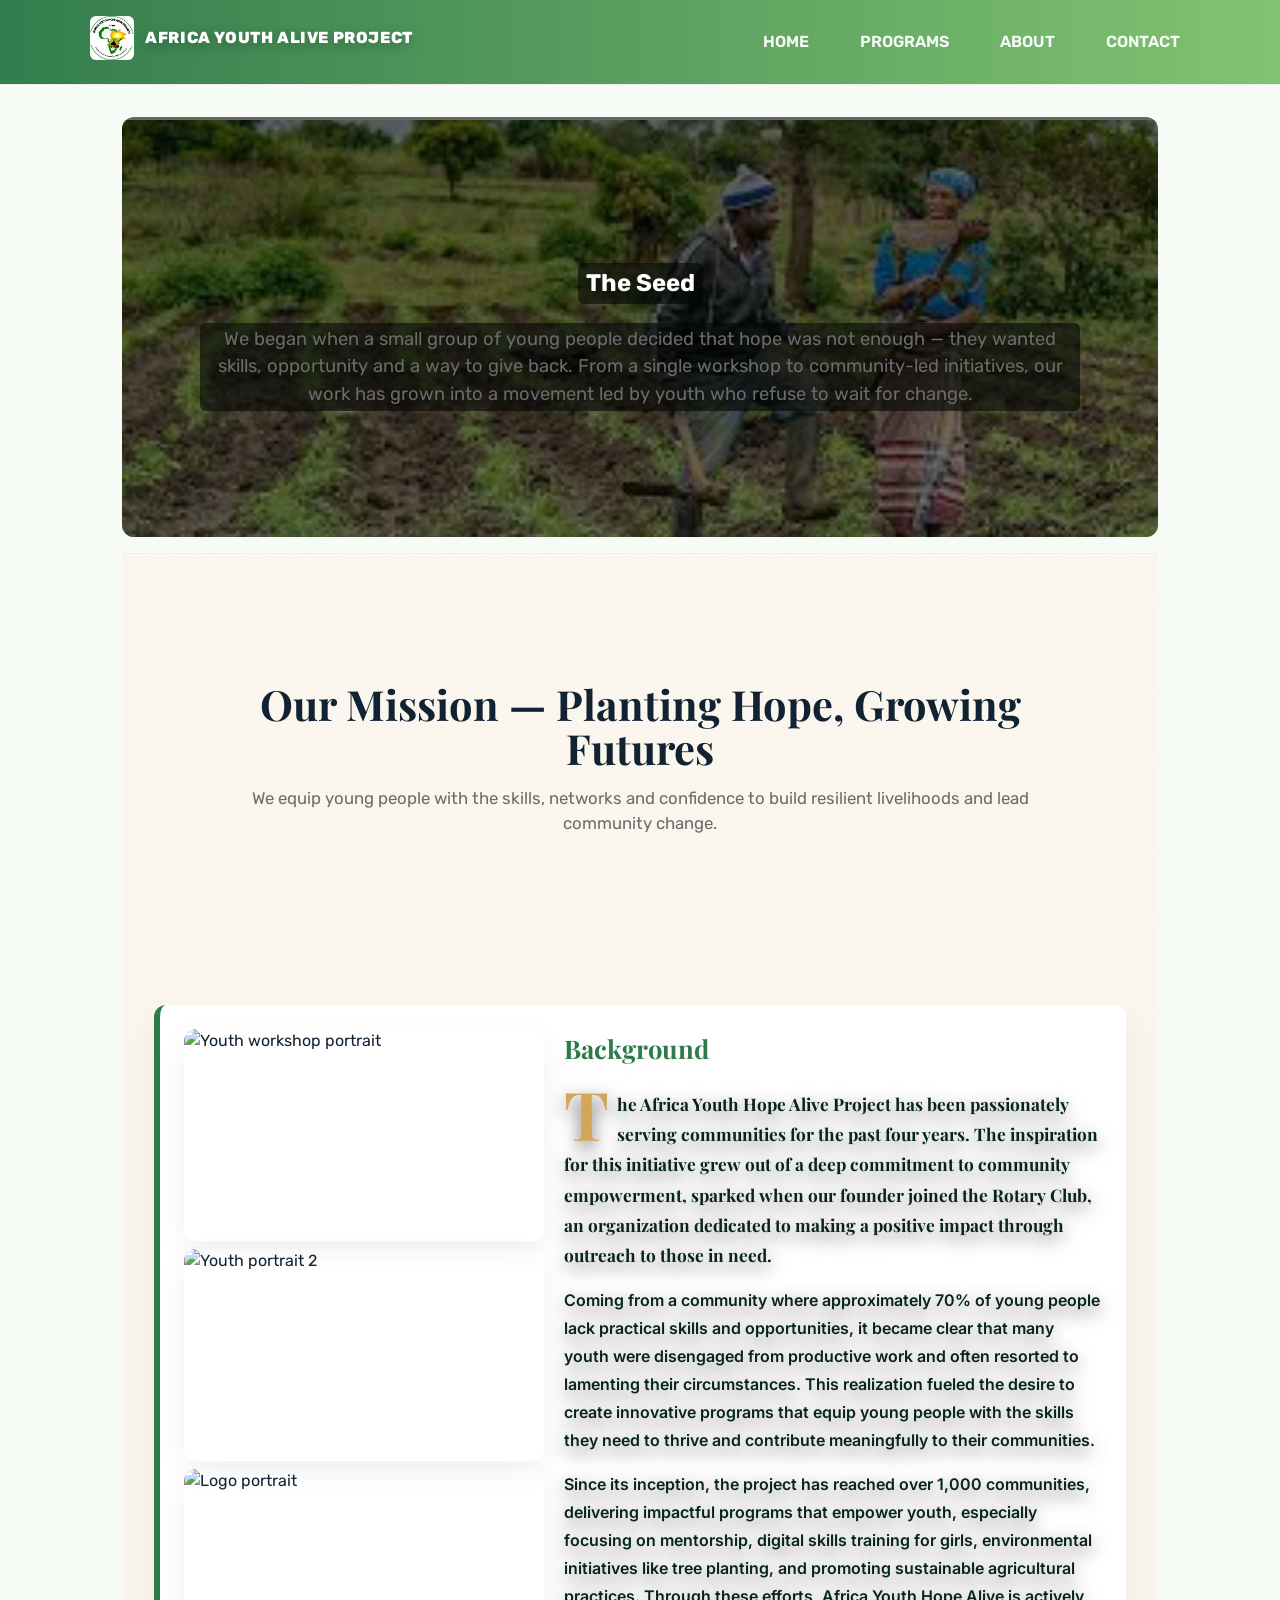
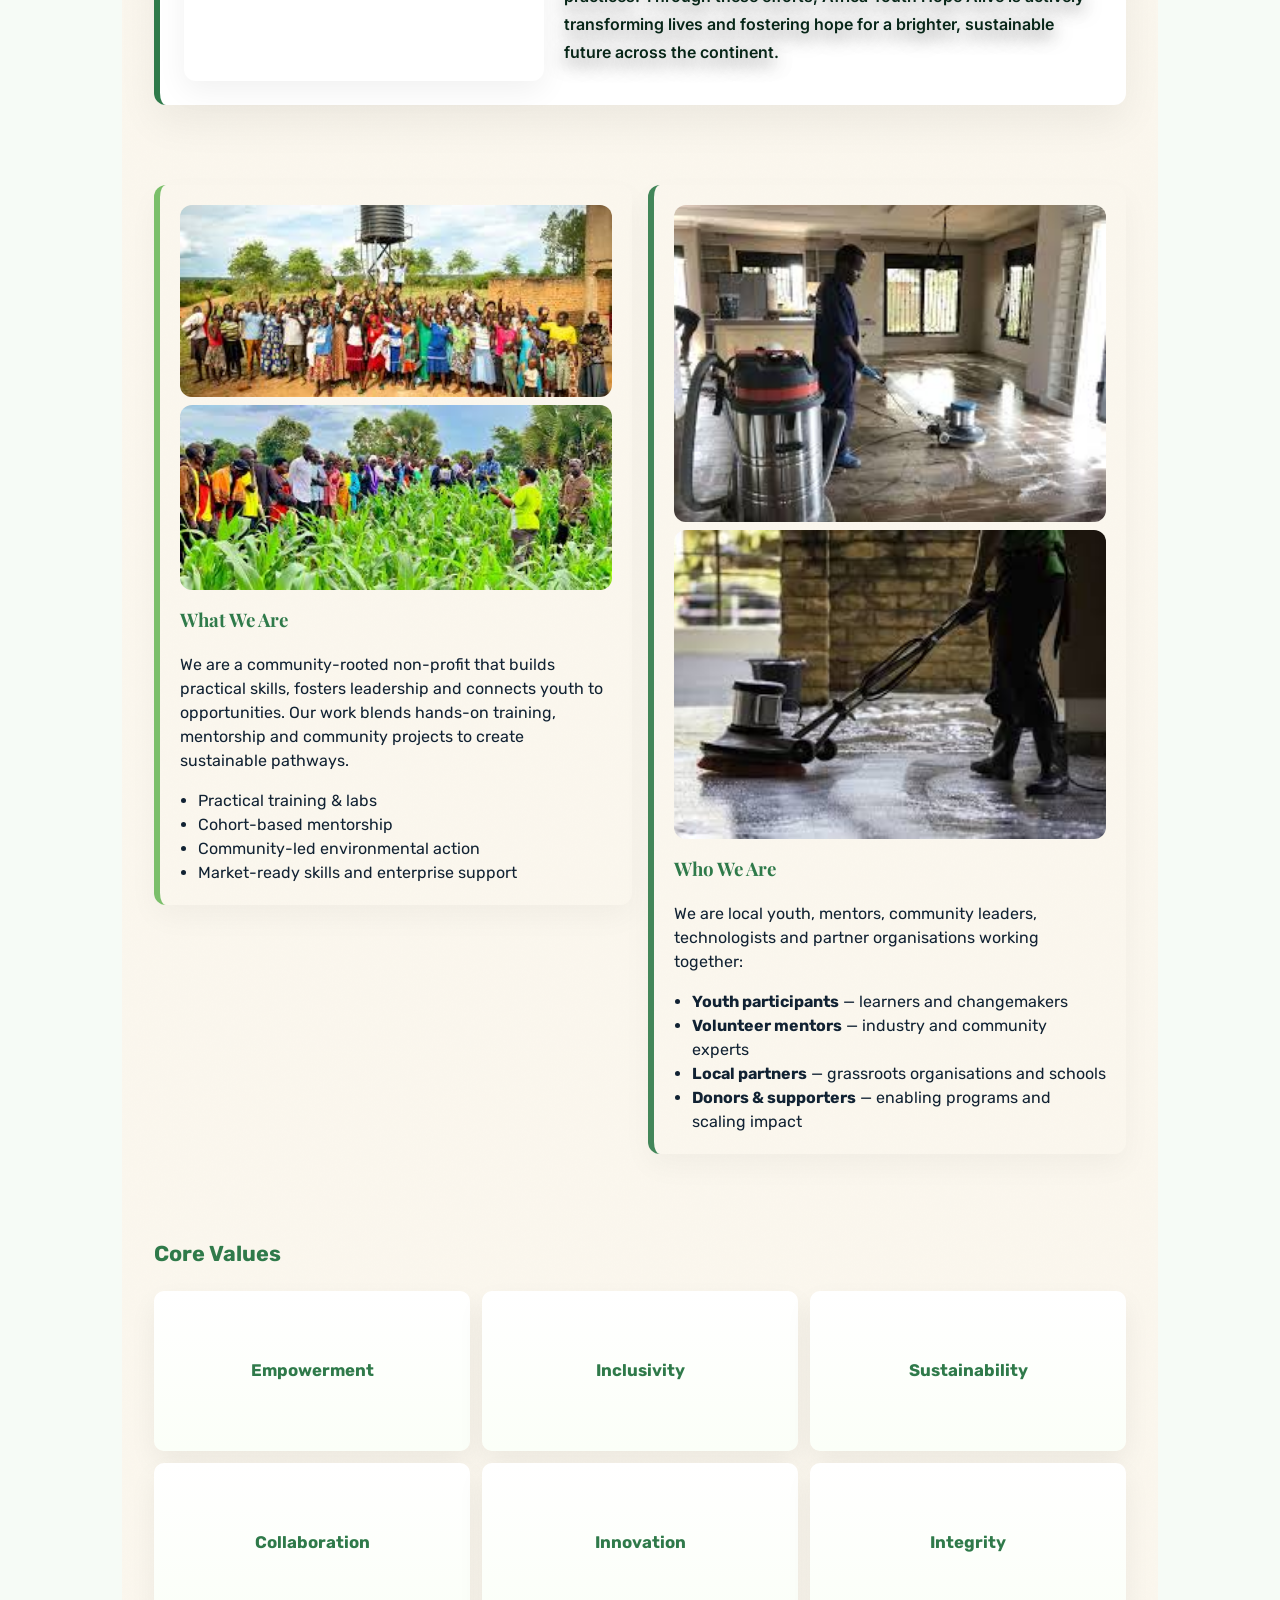
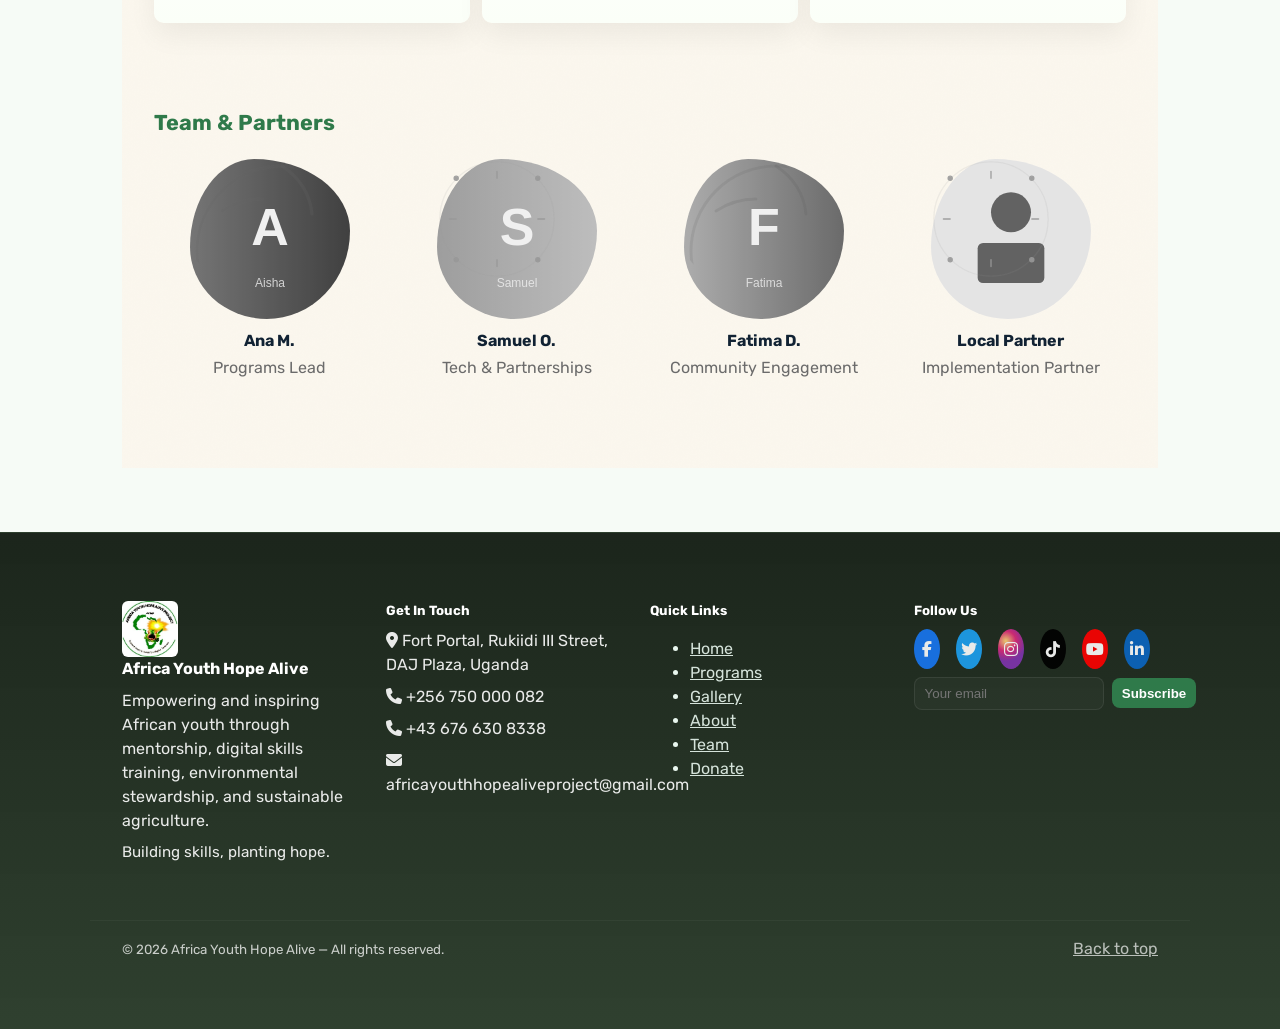
==== commit 903b0d7a: "Save recent changes" ====
--- a/about.html
+++ b/about.html
@@ -48,9 +48,9 @@
     <section class="background-profile container" aria-label="Background">
       <div class="profile-card profile-grid">
         <div class="profile-portrait">
-          <img src="assets/images/images-5.jpg" alt="Youth workshop portrait" loading="lazy" decoding="async" />
-          <img src="assets/images/images.jpg" alt="Youth portrait 2" loading="lazy" decoding="async" />
-          <img src="assets/images/d1XpYEew_400x400.jpg" alt="Logo portrait" loading="lazy" decoding="async" />
+          <img src="d:\africayouth\assets\images\images-15.jpg" alt="Youth workshop portrait" loading="lazy" decoding="async" />
+          <img src="d:\africayouth\assets\images\images.jpg" alt="Youth portrait 2" loading="lazy" decoding="async" />
+          <img src="d:\africayouth\assets\images\images-3.jpg" alt="Logo portrait" loading="lazy" decoding="async" />
         </div>
         <div class="profile-body">
           <h2>Background</h2>
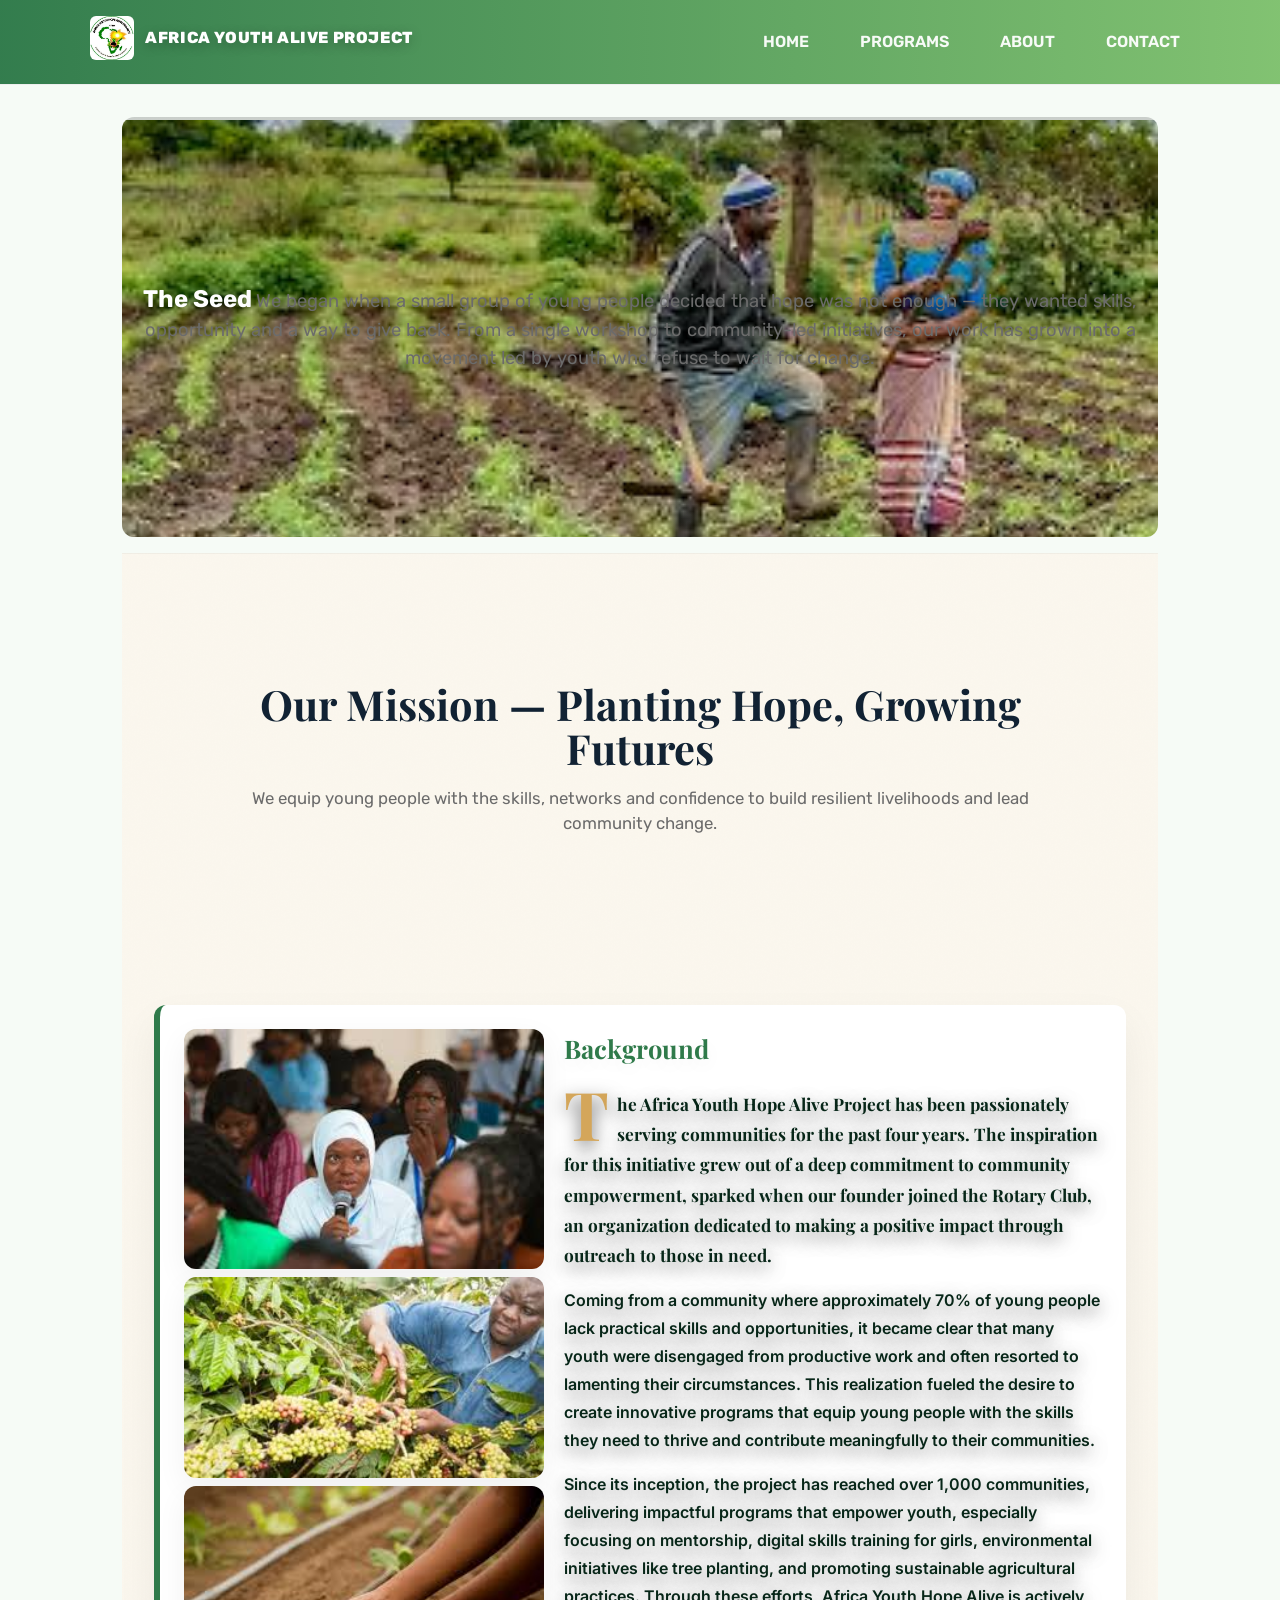
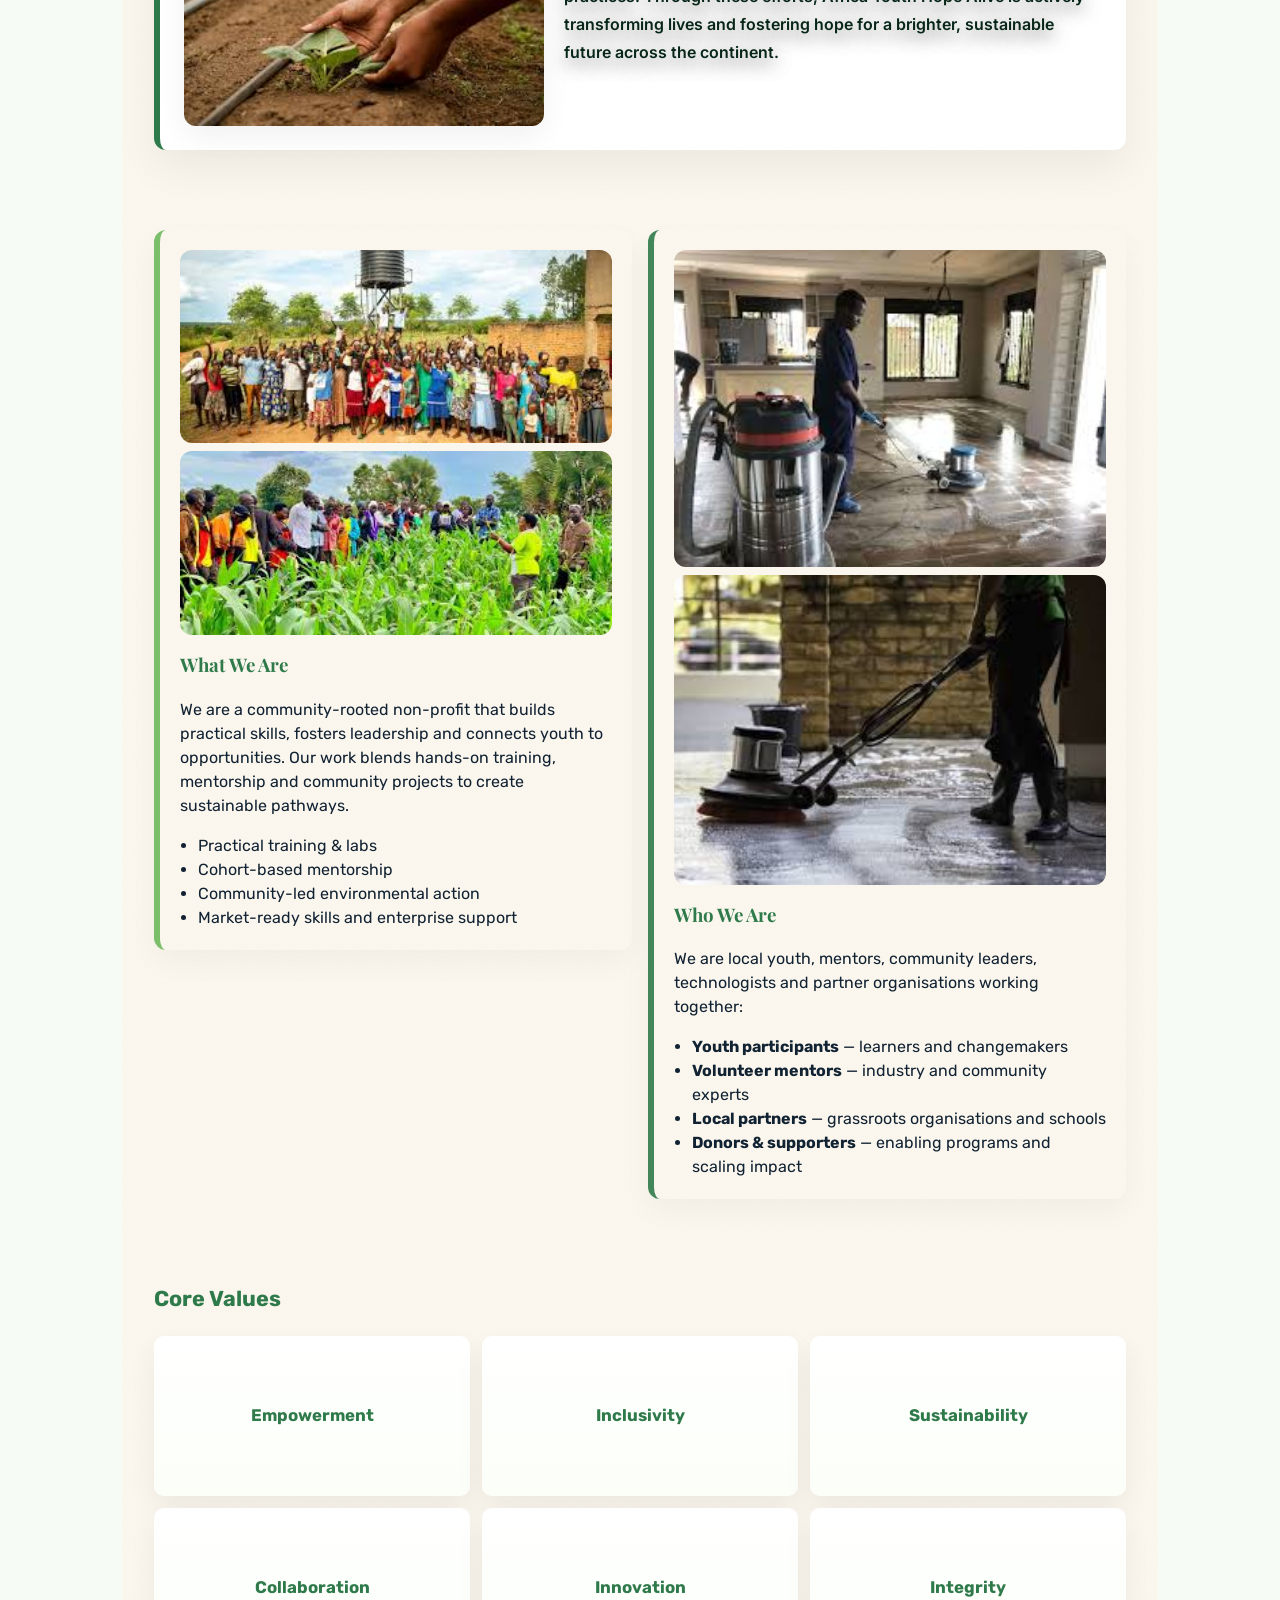
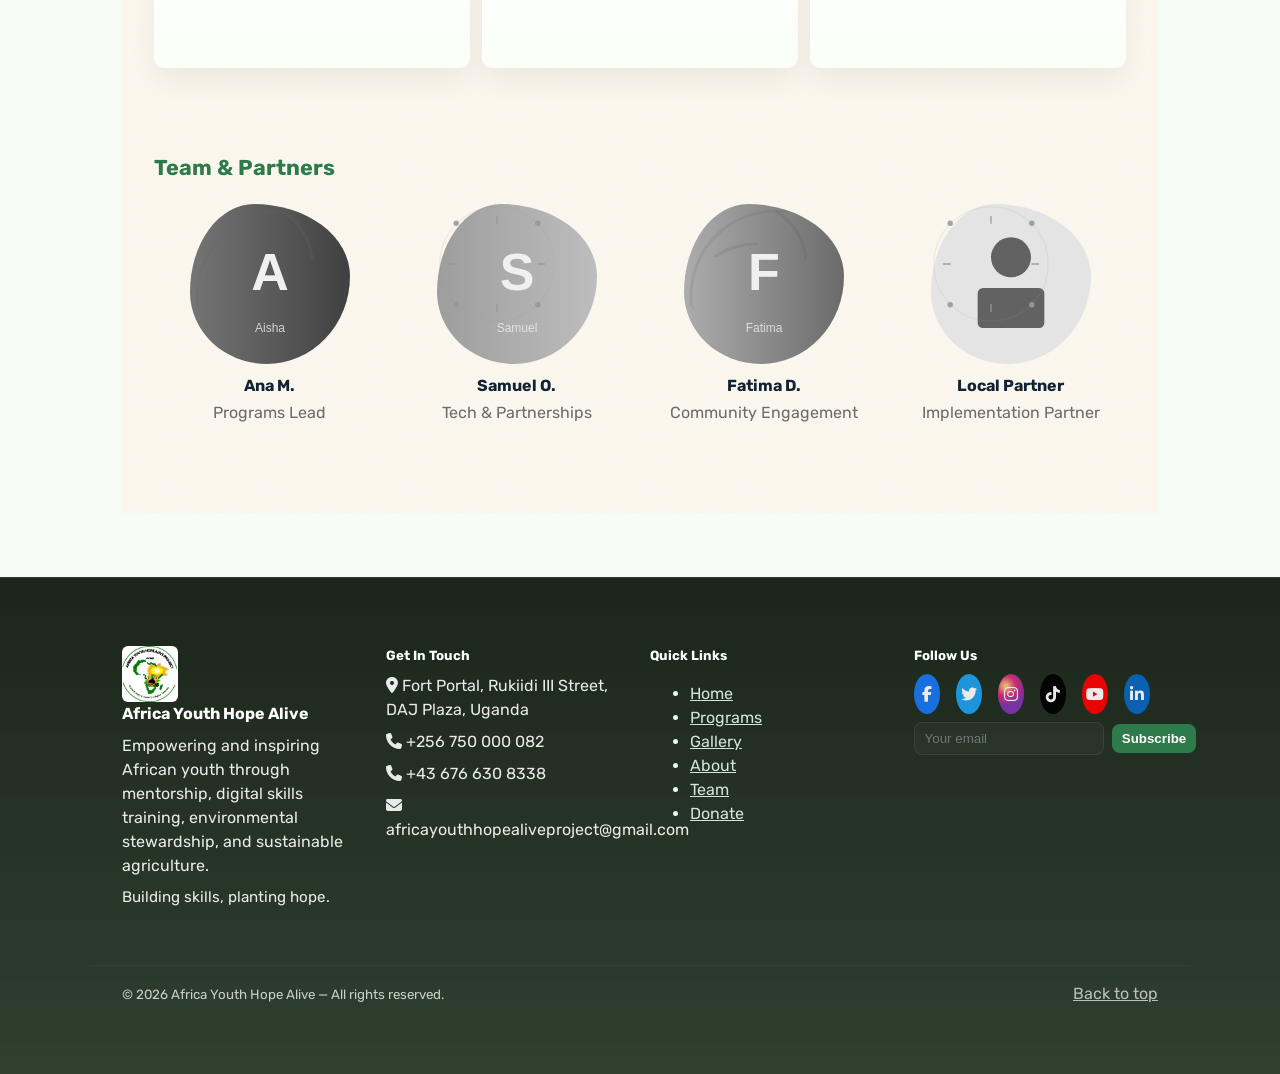
==== commit a3723b9d: "Update Africa Youth website" ====
--- a/about.html
+++ b/about.html
@@ -48,9 +48,9 @@
     <section class="background-profile container" aria-label="Background">
       <div class="profile-card profile-grid">
         <div class="profile-portrait">
-          <img src="d:\africayouth\assets\images\images-15.jpg" alt="Youth workshop portrait" loading="lazy" decoding="async" />
-          <img src="d:\africayouth\assets\images\images.jpg" alt="Youth portrait 2" loading="lazy" decoding="async" />
-          <img src="d:\africayouth\assets\images\images-3.jpg" alt="Logo portrait" loading="lazy" decoding="async" />
+          <img src="assets/images/images-15.jpg" alt="Youth workshop portrait" loading="lazy" decoding="async" />
+          <img src="assets/images/images.jpg" alt="Youth portrait 2" loading="lazy" decoding="async" />
+          <img src="assets/images/images-3.jpg" alt="Logo portrait" loading="lazy" decoding="async" />
         </div>
         <div class="profile-body">
           <h2>Background</h2>
--- a/css/styles.css
+++ b/css/styles.css
@@ -41,7 +41,7 @@
 .site-header{position:sticky;top:0;z-index:60}
 .site-header.scrolled{box-shadow:0 6px 18px rgba(10,20,10,0.12)}
 .hero{position:relative;min-height:520px;display:flex;align-items:center;padding:0}
-.hero::before{content:'';position:absolute;inset:0;background:linear-gradient(180deg,rgba(4,8,6,0.5),rgba(4,8,6,0.18));z-index:1}
+.hero::before{content:'';position:absolute;inset:0;background:linear-gradient(180deg,rgba(4,8,6,0.18),rgba(4,8,6,0.06));z-index:1}
 .hero-inner{position:relative;z-index:2;padding:4rem 0}
 
 /* Improve perceived image quality site-wide and ensure vivid hero text */
@@ -51,7 +51,7 @@
 
 /* Hero overlay for strong text contrast over background images */
 .hero{position:relative;background-size:cover;background-position:center}
-.hero::before{content:'';position:absolute;inset:0;background:linear-gradient(180deg,rgba(4,8,6,0.56),rgba(4,8,6,0.18));pointer-events:none;z-index:1}
+.hero::before{content:'';position:absolute;inset:0;background:linear-gradient(180deg,rgba(4,8,6,0.18),rgba(4,8,6,0.06));pointer-events:none;z-index:1}
 .hero .hero-inner,.hero .hero-overlay{position:relative;z-index:2}
 .hero .hero-overlay h1,.hero .hero-overlay h2{color:#fff;text-shadow:0 8px 28px rgba(0,0,0,0.65);line-height:1.03}
   .hero .lead{color:#ffffff;font-weight:600;text-shadow:0 8px 26px rgba(0,0,0,0.72)}
@@ -74,14 +74,16 @@
 .background-profile .profile-card .profile-quote::first-letter{float:left;font-size:4.2rem;line-height:0.72;margin-right:.5rem;color:var(--savannah-gold);font-weight:700;text-shadow:0 6px 18px rgba(0,0,0,0.6)}
 @media(max-width:720px){.background-profile .profile-card{padding:1.25rem}.background-profile .profile-card .profile-quote::first-letter{font-size:3rem}}
 
-/* Improve text visibility on hero and key headings */
+/* Improve text visibility on hero and key headings
+   - remove boxed backgrounds so hero images show clearly
+   - keep strong text color and shadow for contrast */
 .hero h1, .hero h2, .hero .lead, .hero p, .hero .hero-content * {
-  background: rgba(4,8,6,0.6);
-  display: inline-block;
-  padding: 0.15rem 0.5rem;
-  border-radius: 6px;
+  background: transparent;
+  display: block;
+  padding: 0;
+  border-radius: 0;
   color: #ffffff;
-  text-shadow: 0 4px 10px rgba(0,0,0,0.6);
+  text-shadow: 0 6px 18px rgba(0,0,0,0.55);
 }
 
 /* Reusable utility for applying a dark, semi-opaque text background */
@@ -158,7 +160,7 @@
 .hero-slider{position:relative;overflow:hidden;border-radius:12px}
 .hero-slide{min-height:340px;display:flex;align-items:center;padding:2rem;background-size:cover;background-position:center;transition:transform .6s ease,opacity .6s ease;opacity:0;transform:translateX(20px)}
 .hero-slide.active{opacity:1;transform:none}
-.hero-overlay{max-width:920px;margin:0 auto;text-align:center;padding:2rem;border-radius:12px;background:rgba(255,255,255,0.02);backdrop-filter:blur(6px);color:#fff}
+.hero-overlay{max-width:920px;margin:0 auto;text-align:center;padding:2rem;border-radius:12px;background:transparent;backdrop-filter:none;color:#fff}
 .hero-overlay h1{font-size:2.6rem;margin:0 0 .6rem}
 .hero-overlay .lead{font-size:1.05rem;opacity:0.95}
 .hero-controls{position:absolute;left:0;right:0;top:50%;transform:translateY(-50%);display:flex;justify-content:space-between;padding:0 1rem}
@@ -567,17 +569,27 @@
 }
 
 /* Pillars grid (interactive cards) */
-.pillars-grid{display:grid;grid-template-columns:repeat(2,1fr);gap:12px;margin-top:0.6rem}
-.pillar-card{background:var(--card);border-radius:12px;overflow:hidden;display:flex;flex-direction:column;transition:transform .18s ease,box-shadow .18s ease;position:relative}
-.pillar-card:hover{transform:translateY(-6px);box-shadow:0 20px 40px rgba(12,24,12,0.08)}
-.pillar-media img{width:100%;height:140px;object-fit:cover;display:block}
-.pillar-body{padding:0.9rem}
-.pillar-body h4{margin:.25rem 0 .45rem}
-.pillar-body p{margin:0 0 .8rem;color:var(--muted)}
-.pillar-link{opacity:0;transform:translateY(6px);transition:opacity .22s ease,transform .22s ease;display:inline-block}
+.pillars-grid{display:grid;grid-template-columns:repeat(4,1fr);gap:1rem;margin-top:0.8rem;align-items:stretch}
+.pillar-card{background:var(--card);border-radius:12px;overflow:hidden;display:flex;flex-direction:column;transition:transform .18s ease,box-shadow .18s ease;position:relative;min-height:420px}
+.pillar-card:hover{transform:translateY(-6px);box-shadow:0 22px 48px rgba(12,24,12,0.10)}
+.pillar-media img{width:100%;height:260px;object-fit:cover;display:block;border-radius:0}
+.pillar-body{padding:1rem;display:flex;flex-direction:column;justify-content:space-between}
+.pillar-body h4{margin:.5rem 0 .6rem;font-size:1.15rem}
+.pillar-body p{margin:0 0 .9rem;color:var(--muted);line-height:1.6}
+.pillar-link{opacity:0;transform:translateY(8px);transition:opacity .22s ease,transform .22s ease;display:inline-block}
 .pillar-card:hover .pillar-link{opacity:1;transform:none}
 
-@media(max-width:900px){.pillars-grid{grid-template-columns:1fr}}
+@media(max-width:1200px){
+  .pillars-grid{grid-template-columns:repeat(2,1fr)}
+  .pillar-media img{height:220px}
+  .pillar-card{min-height:360px}
+}
+
+@media(max-width:900px){
+  .pillars-grid{grid-template-columns:1fr}
+  .pillar-media img{height:180px}
+  .pillar-card{min-height:unset}
+}
 
 /* Mission - use soft bone / off-white background already defined (.below-hero-bg) */
 .mission-inner .mission-media{margin-top:1rem}
@@ -662,9 +674,21 @@
 /* Narrative Hero (Parallax) */
 .narrative-hero{position:relative;min-height:420px;display:flex;align-items:center;justify-content:center;overflow:hidden;border-radius:12px;margin-bottom:1rem}
 .narrative-hero .parallax-bg{position:absolute;inset:0;background-size:cover;background-position:center;transform:translateY(0);will-change:transform;z-index:1}
-.narrative-hero::before{content:'';position:absolute;inset:0;background:linear-gradient(180deg,rgba(4,8,6,0.6),rgba(4,8,6,0.55));z-index:2}
+.narrative-hero::before{content:'';position:absolute;inset:0;background:linear-gradient(180deg,rgba(4,8,6,0.18),rgba(4,8,6,0.06));z-index:2}
 .narrative-hero .hero-content{position:relative;z-index:3;text-align:center;color:#fff;padding:3rem 1rem}
 .narrative-hero .hero-content .lead{max-width:880px;margin:0 auto;font-size:1.15rem}
+
+/* Specific override: remove boxed background for text used in the About narrative hero */
+.narrative-hero .text-bg-contrast,
+.narrative-hero .hero-copy .text-bg-contrast,
+.narrative-hero h1.text-bg-contrast,
+.narrative-hero p.text-bg-contrast {
+  background: transparent !important;
+  padding: 0 !important;
+  display: inline !important;
+  border-radius: 0 !important;
+  text-shadow: 0 6px 18px rgba(0,0,0,0.55);
+}
 
 /* Compass (Mission & Vision) */
 .compass-inner{display:grid;grid-template-columns:1fr 1fr;gap:1rem;align-items:stretch;margin:1.25rem 0}
